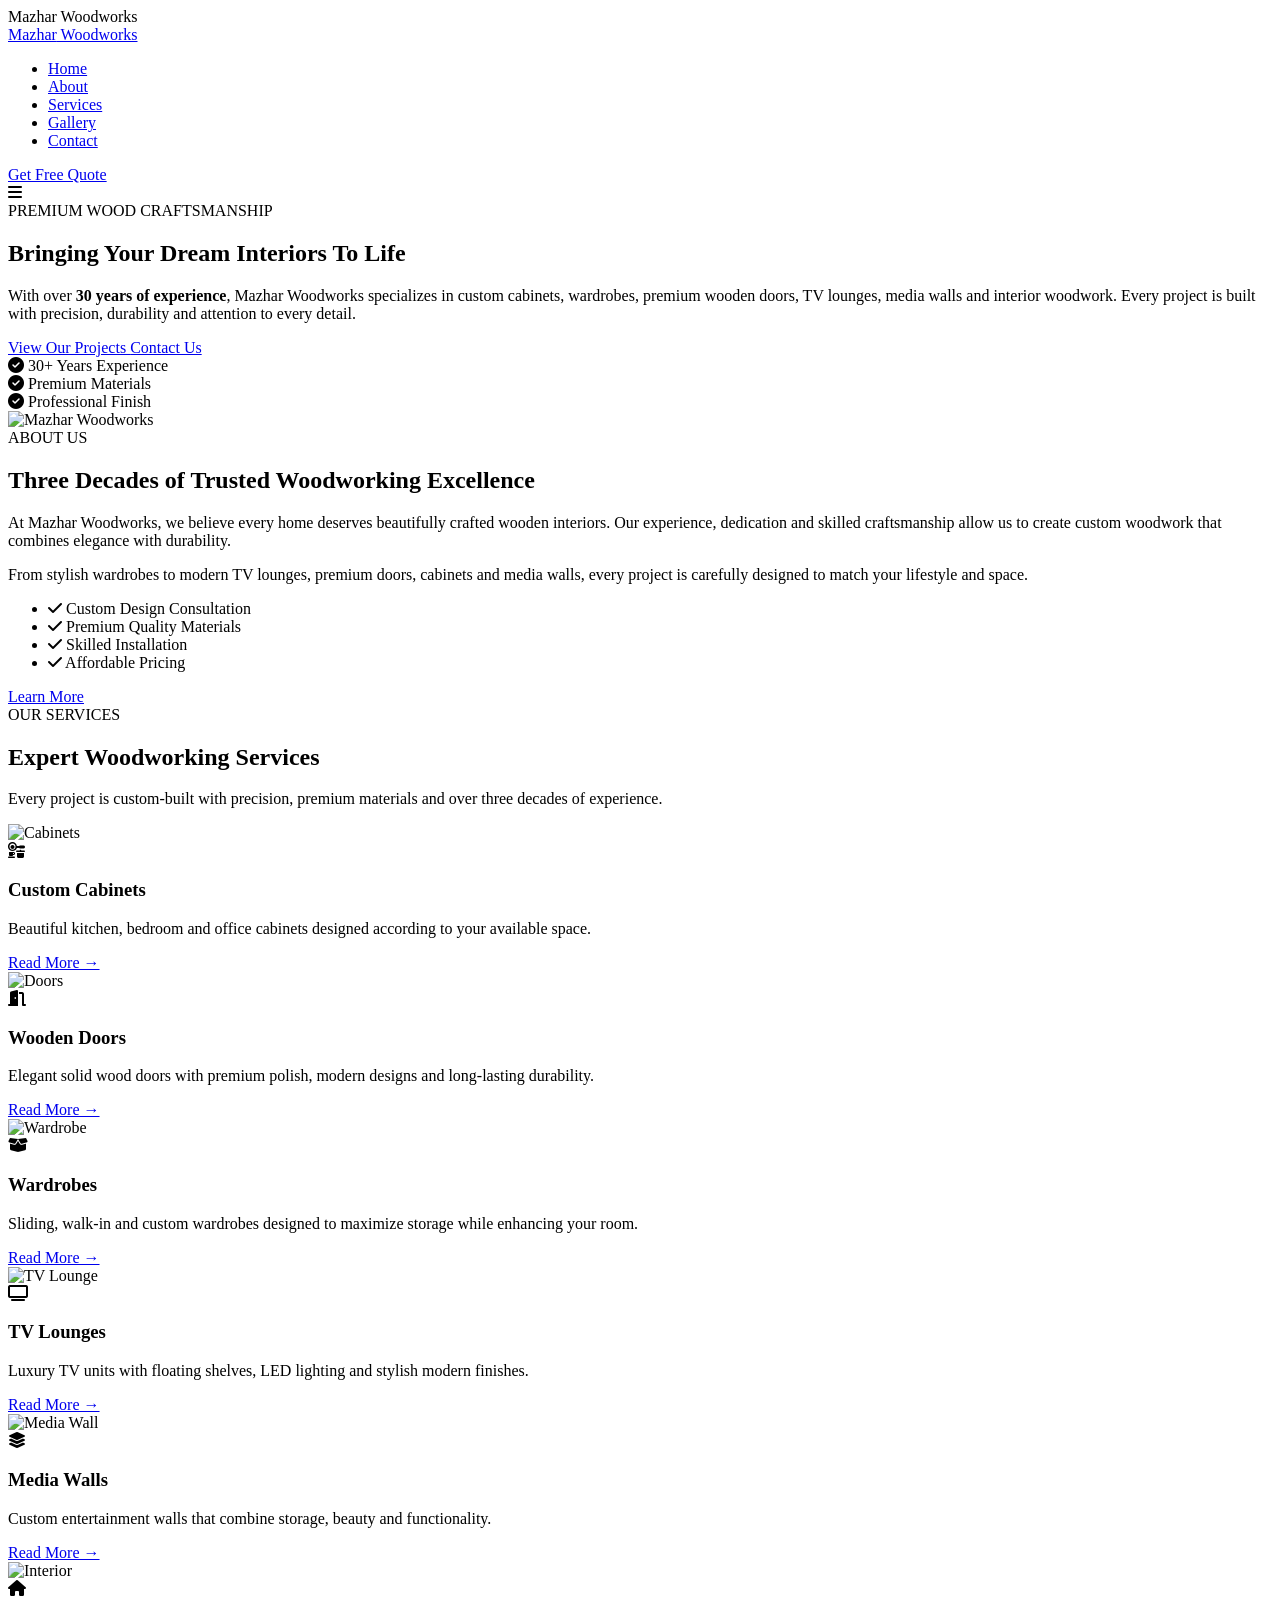
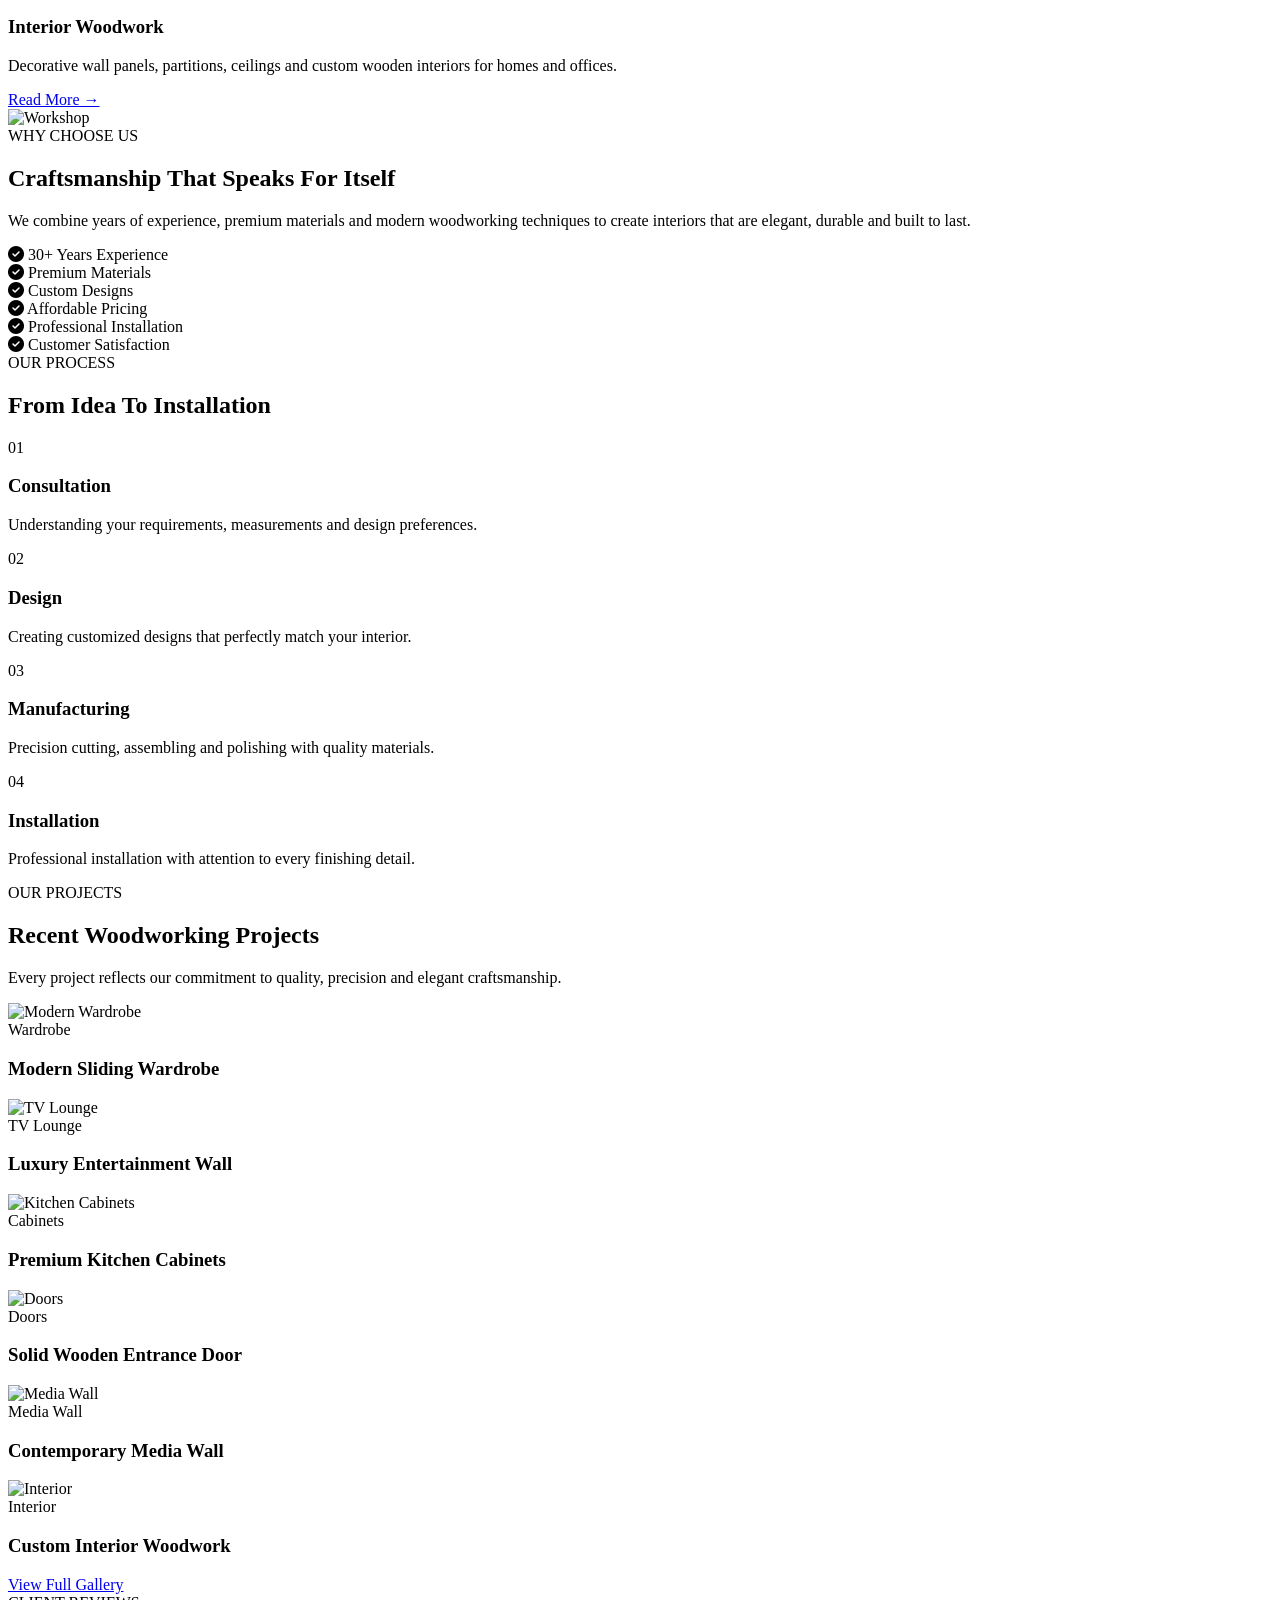
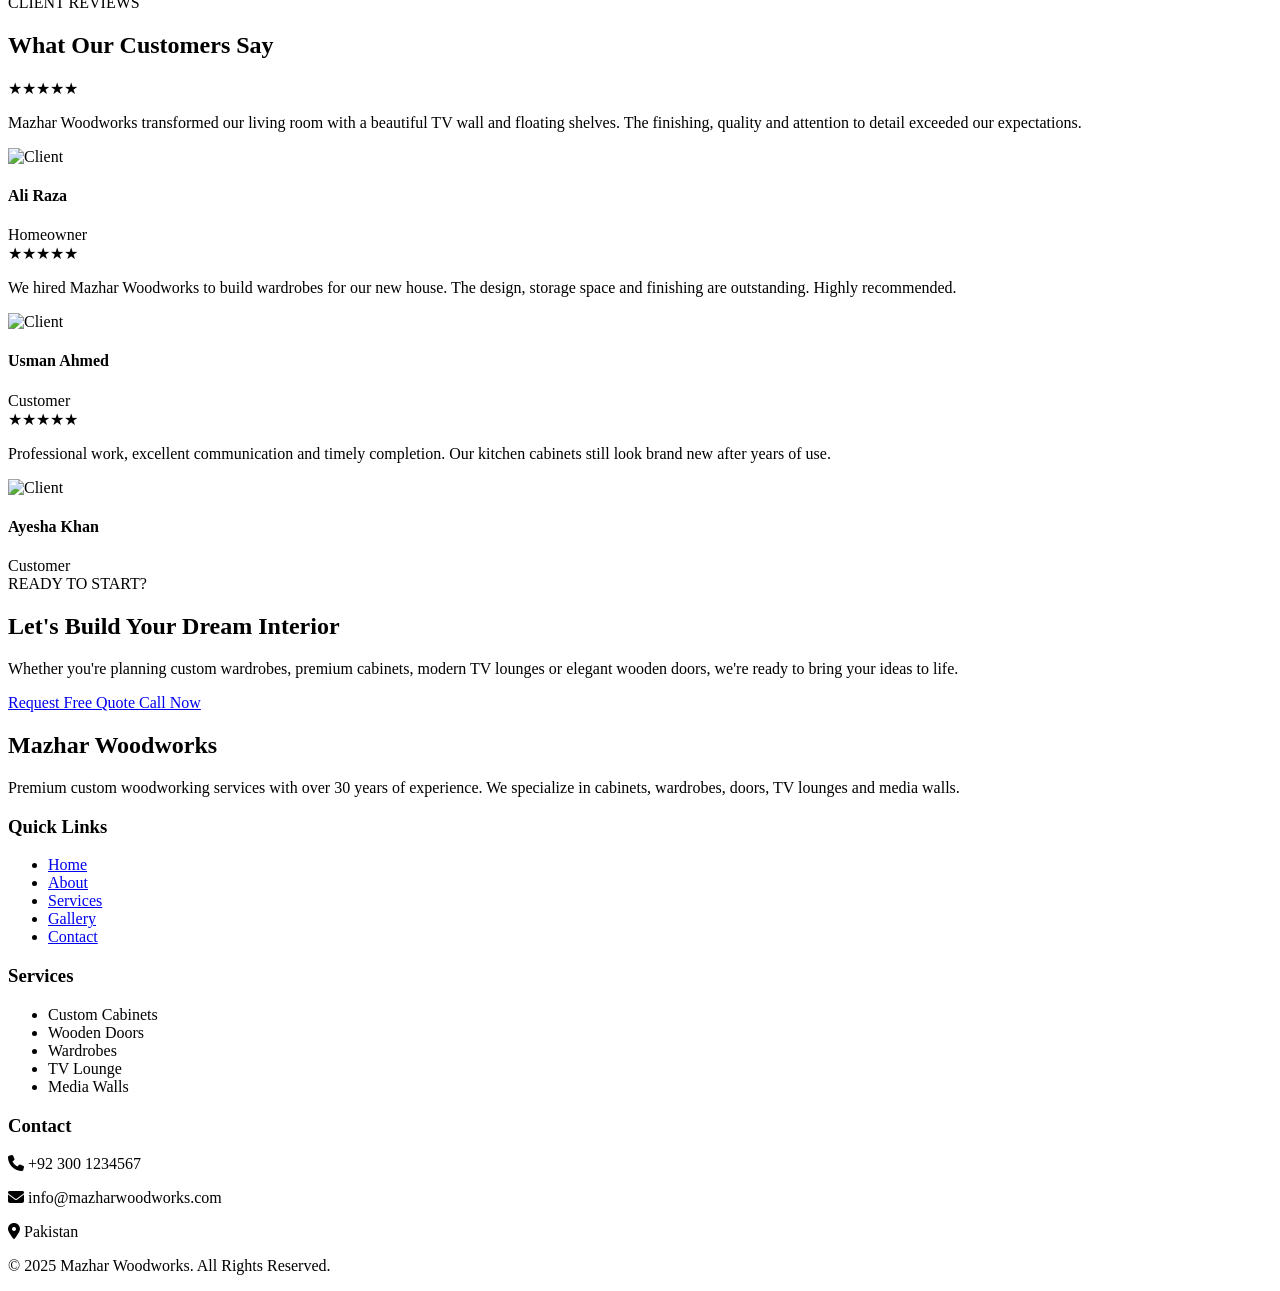
==== index.html @ 8c5a3207 "Add files via upload" ====
<!DOCTYPE html>
<html lang="en">

<head>
  <meta charset="UTF-8">
  <meta name="viewport" content="width=device-width, initial-scale=1.0">

  <title>Mazhar Woodworks | Premium Custom Woodwork</title>

  <meta name="description"
    content="Mazhar Woodworks - 30+ Years of Professional Woodwork. Cabinets, Wardrobes, Doors, TV Lounges & Media Walls.">

  <!-- Google Fonts -->

  <link rel="preconnect" href="https://fonts.googleapis.com">

  <link rel="preconnect" href="https://fonts.gstatic.com" crossorigin>

  <link
    href="https://fonts.googleapis.com/css2?family=Poppins:wght@300;400;500;600;700&family=Playfair+Display:wght@600;700;800&display=swap"
    rel="stylesheet">

  <!-- Font Awesome -->

  <link rel="stylesheet" href="https://cdnjs.cloudflare.com/ajax/libs/font-awesome/6.5.2/css/all.min.css">

  <!-- CSS -->

  <link rel="stylesheet" href="css/style.css">

  <link rel="stylesheet" href="css/responsive.css">

  <link rel="stylesheet" href="css/animations.css">

</head>

<body>
  <!-- Loading Screen -->

  <div class="loader">

    <div class="loader-logo">

      Mazhar <span>Woodworks</span>

    </div>

  </div>

  <!-- Scroll Progress -->

  <div class="progress-bar"></div>
  <!-- ================= NAVBAR ================= -->

  <header id="header">

    <div class="container navbar">

      <a href="index.html" class="logo">

        <span>Mazhar</span> Woodworks

      </a>

      <ul class="nav-links">

        <li><a href="index.html" class="active">Home</a></li>

        <li><a href="about.html">About</a></li>

        <li><a href="services.html">Services</a></li>

        <li><a href="gallery.html">Gallery</a></li>

        <li><a href="contact.html">Contact</a></li>

      </ul>

      <a href="contact.html" class="quote-btn">

        Get Free Quote

      </a>

      <div class="menu-btn">

        <i class="fas fa-bars"></i>

      </div>

    </div>

  </header>



  <!-- ================= HERO ================= -->

  <section class="hero">

    <div class="hero-overlay"></div>

    <div class="container hero-container">

      <div class="hero-left">

        <span class="small-heading">

          PREMIUM WOOD CRAFTSMANSHIP

        </span>

        <h1>

          Bringing Your Dream Interiors
          <span class="hero-highlight">To Life</span>

        </h1>

        <p>

          With over <strong>30 years of experience</strong>, Mazhar
          Woodworks specializes in custom cabinets, wardrobes,
          premium wooden doors, TV lounges, media walls and
          interior woodwork. Every project is built with
          precision, durability and attention to every detail.

        </p>

        <div class="hero-buttons">

          <a href="gallery.html" class="btn">

            View Our Projects

          </a>

          <a href="contact.html" class="btn-outline">

            Contact Us

          </a>

        </div>

        <div class="hero-features">

          <div>

            <i class="fas fa-check-circle"></i>

            30+ Years Experience

          </div>

          <div>

            <i class="fas fa-check-circle"></i>

            Premium Materials

          </div>

          <div>

            <i class="fas fa-check-circle"></i>

            Professional Finish

          </div>

        </div>

      </div>

    </div>

  </section>






  <!-- ================= ABOUT ================= -->

  <section class="about">

    <div class="container about-container">

      <div class="about-image">

        <img src="images/about/mazhar.jpg" alt="Mazhar Woodworks">

      </div>

      <div class="about-content">

        <span>ABOUT US</span>

        <h2>

          Three Decades of Trusted
          Woodworking Excellence

        </h2>

        <p>

          At Mazhar Woodworks, we believe every home deserves
          beautifully crafted wooden interiors. Our experience,
          dedication and skilled craftsmanship allow us to create
          custom woodwork that combines elegance with durability.

        </p>

        <p>

          From stylish wardrobes to modern TV lounges, premium
          doors, cabinets and media walls, every project is
          carefully designed to match your lifestyle and space.

        </p>

        <ul>

          <li><i class="fas fa-check"></i> Custom Design Consultation</li>

          <li><i class="fas fa-check"></i> Premium Quality Materials</li>

          <li><i class="fas fa-check"></i> Skilled Installation</li>

          <li><i class="fas fa-check"></i> Affordable Pricing</li>

        </ul>

        <a href="about.html" class="btn">

          Learn More

        </a>

      </div>

    </div>

  </section>
  <!-- ================= SERVICES ================= -->

  <section class="services">

    <div class="container">

      <div class="section-heading">

        <span>OUR SERVICES</span>

        <h2>Expert Woodworking Services</h2>

        <p>
          Every project is custom-built with precision, premium
          materials and over three decades of experience.
        </p>

      </div>

      <div class="service-grid">

        <div class="service-card">

          <img src="images/services/cabinet.jpg" alt="Cabinets">

          <div class="service-content">

            <i class="fas fa-kitchen-set"></i>

            <h3>Custom Cabinets</h3>

            <p>
              Beautiful kitchen, bedroom and office cabinets
              designed according to your available space.
            </p>

            <a href="services.html">Read More →</a>

          </div>

        </div>

        <div class="service-card">

          <img src="images/services/door.jpg" alt="Doors">

          <div class="service-content">

            <i class="fas fa-door-open"></i>

            <h3>Wooden Doors</h3>

            <p>
              Elegant solid wood doors with premium polish,
              modern designs and long-lasting durability.
            </p>

            <a href="services.html">Read More →</a>

          </div>

        </div>

        <div class="service-card">

          <img src="images/services/wardrobe.jpg" alt="Wardrobe">

          <div class="service-content">

            <i class="fas fa-box-open"></i>

            <h3>Wardrobes</h3>

            <p>
              Sliding, walk-in and custom wardrobes designed
              to maximize storage while enhancing your room.
            </p>

            <a href="services.html">Read More →</a>

          </div>

        </div>

        <div class="service-card">

          <img src="images/services/tv-wall.jpg" alt="TV Lounge">

          <div class="service-content">

            <i class="fas fa-tv"></i>

            <h3>TV Lounges</h3>

            <p>
              Luxury TV units with floating shelves, LED
              lighting and stylish modern finishes.
            </p>

            <a href="services.html">Read More →</a>

          </div>

        </div>

        <div class="service-card">

          <img src="images/services/media-wall.jpg" alt="Media Wall">

          <div class="service-content">

            <i class="fas fa-layer-group"></i>

            <h3>Media Walls</h3>

            <p>
              Custom entertainment walls that combine storage,
              beauty and functionality.
            </p>

            <a href="services.html">Read More →</a>

          </div>

        </div>

        <div class="service-card">

          <img src="images/services/interior.jpg" alt="Interior">

          <div class="service-content">

            <i class="fas fa-house"></i>

            <h3>Interior Woodwork</h3>

            <p>
              Decorative wall panels, partitions, ceilings and
              custom wooden interiors for homes and offices.
            </p>

            <a href="services.html">Read More →</a>

          </div>

        </div>

      </div>

    </div>

  </section>



  <!-- ================= WHY CHOOSE US ================= -->

  <section class="why-us">

    <div class="container why-container">

      <div class="why-image">

        <img src="images/about/workshop.jpg" alt="Workshop">

      </div>

      <div class="why-content">

        <span>WHY CHOOSE US</span>

        <h2>

          Craftsmanship That Speaks For Itself

        </h2>

        <p>

          We combine years of experience, premium materials
          and modern woodworking techniques to create interiors
          that are elegant, durable and built to last.

        </p>

        <div class="why-list">

          <div>

            <i class="fas fa-check-circle"></i>

            30+ Years Experience

          </div>

          <div>

            <i class="fas fa-check-circle"></i>

            Premium Materials

          </div>

          <div>

            <i class="fas fa-check-circle"></i>

            Custom Designs

          </div>

          <div>

            <i class="fas fa-check-circle"></i>

            Affordable Pricing

          </div>

          <div>

            <i class="fas fa-check-circle"></i>

            Professional Installation

          </div>

          <div>

            <i class="fas fa-check-circle"></i>

            Customer Satisfaction

          </div>

        </div>

      </div>

    </div>

  </section>



  <!-- ================= PROCESS ================= -->

  <section class="process">

    <div class="container">

      <div class="section-heading">

        <span>OUR PROCESS</span>

        <h2>From Idea To Installation</h2>

      </div>

      <div class="process-grid">

        <div class="process-card">

          <div class="number">01</div>

          <h3>Consultation</h3>

          <p>

            Understanding your requirements,
            measurements and design preferences.

          </p>

        </div>

        <div class="process-card">

          <div class="number">02</div>

          <h3>Design</h3>

          <p>

            Creating customized designs that
            perfectly match your interior.

          </p>

        </div>

        <div class="process-card">

          <div class="number">03</div>

          <h3>Manufacturing</h3>

          <p>

            Precision cutting, assembling and
            polishing with quality materials.

          </p>

        </div>

        <div class="process-card">

          <div class="number">04</div>

          <h3>Installation</h3>

          <p>

            Professional installation with
            attention to every finishing detail.

          </p>

        </div>

      </div>

    </div>

  </section>
  <!-- ================= FEATURED PROJECTS ================= -->

  <section class="projects" id="gallery">

    <div class="container">

      <div class="section-heading">

        <span>OUR PROJECTS</span>

        <h2>Recent Woodworking Projects</h2>

        <p>
          Every project reflects our commitment to quality,
          precision and elegant craftsmanship.
        </p>

      </div>

      <div class="project-grid">

        <div class="project-card">

          <img src="images/gallery/project1.jpg" alt="Modern Wardrobe">

          <div class="project-overlay">

            <span>Wardrobe</span>

            <h3>Modern Sliding Wardrobe</h3>

          </div>

        </div>

        <div class="project-card">

          <img src="images/gallery/project2.jpg" alt="TV Lounge">

          <div class="project-overlay">

            <span>TV Lounge</span>

            <h3>Luxury Entertainment Wall</h3>

          </div>

        </div>

        <div class="project-card">

          <img src="images/gallery/project3.jpg" alt="Kitchen Cabinets">

          <div class="project-overlay">

            <span>Cabinets</span>

            <h3>Premium Kitchen Cabinets</h3>

          </div>

        </div>

        <div class="project-card">

          <img src="images/gallery/project4.jpg" alt="Doors">

          <div class="project-overlay">

            <span>Doors</span>

            <h3>Solid Wooden Entrance Door</h3>

          </div>

        </div>

        <div class="project-card">

          <img src="images/gallery/project5.jpg" alt="Media Wall">

          <div class="project-overlay">

            <span>Media Wall</span>

            <h3>Contemporary Media Wall</h3>

          </div>

        </div>

        <div class="project-card">

          <img src="images/gallery/project6.jpg" alt="Interior">

          <div class="project-overlay">

            <span>Interior</span>

            <h3>Custom Interior Woodwork</h3>

          </div>

        </div>

      </div>

      <div class="project-btn">

        <a href="gallery.html" class="btn">

          View Full Gallery

        </a>

      </div>

    </div>

  </section>



  <!-- ================= TESTIMONIALS ================= -->

  <section class="testimonials">

    <div class="container">

      <div class="section-heading">

        <span>CLIENT REVIEWS</span>

        <h2>What Our Customers Say</h2>

      </div>

      <div class="testimonial-wrapper">

        <div class="testimonial-card">

          <div class="stars">

            ★★★★★

          </div>

          <p>

            Mazhar Woodworks transformed our living room with a
            beautiful TV wall and floating shelves. The finishing,
            quality and attention to detail exceeded our
            expectations.

          </p>

          <div class="client">

            <img src="images/testimonials/client1.jpg" alt="Client">

            <div>

              <h4>Ali Raza</h4>

              <span>Homeowner</span>

            </div>

          </div>

        </div>

        <div class="testimonial-card">

          <div class="stars">

            ★★★★★

          </div>

          <p>

            We hired Mazhar Woodworks to build wardrobes for our
            new house. The design, storage space and finishing are
            outstanding. Highly recommended.

          </p>

          <div class="client">

            <img src="images/testimonials/client2.jpg" alt="Client">

            <div>

              <h4>Usman Ahmed</h4>

              <span>Customer</span>

            </div>

          </div>

        </div>

        <div class="testimonial-card">

          <div class="stars">

            ★★★★★

          </div>

          <p>

            Professional work, excellent communication and timely
            completion. Our kitchen cabinets still look brand new
            after years of use.

          </p>

          <div class="client">

            <img src="images/testimonials/client3.jpg" alt="Client">

            <div>

              <h4>Ayesha Khan</h4>

              <span>Customer</span>

            </div>

          </div>

        </div>

      </div>

    </div>

  </section>



  <!-- ================= CALL TO ACTION ================= -->

  <section class="cta">

    <div class="container">

      <span>READY TO START?</span>

      <h2>

        Let's Build Your Dream Interior

      </h2>

      <p>

        Whether you're planning custom wardrobes,
        premium cabinets, modern TV lounges or elegant
        wooden doors, we're ready to bring your ideas to life.

      </p>

      <div class="cta-buttons">

        <a href="contact.html" class="btn">

          Request Free Quote

        </a>

        <a href="tel:+923001234567" class="btn-outline">

          Call Now

        </a>

      </div>

    </div>

  </section>



  <!-- ================= FOOTER ================= -->

  <footer>

    <div class="container footer-grid">

      <div class="footer-about">

        <h2>

          Mazhar <span>Woodworks</span>

        </h2>

        <p>

          Premium custom woodworking services with
          over 30 years of experience. We specialize
          in cabinets, wardrobes, doors,
          TV lounges and media walls.

        </p>

      </div>

      <div>

        <h3>Quick Links</h3>

        <ul>

          <li><a href="index.html">Home</a></li>

          <li><a href="about.html">About</a></li>

          <li><a href="services.html">Services</a></li>

          <li><a href="gallery.html">Gallery</a></li>

          <li><a href="contact.html">Contact</a></li>

        </ul>

      </div>

      <div>

        <h3>Services</h3>

        <ul>

          <li>Custom Cabinets</li>

          <li>Wooden Doors</li>

          <li>Wardrobes</li>

          <li>TV Lounge</li>

          <li>Media Walls</li>

        </ul>

      </div>

      <div>

        <h3>Contact</h3>

        <p><i class="fas fa-phone"></i> +92 300 1234567</p>

        <p><i class="fas fa-envelope"></i> info@mazharwoodworks.com</p>

        <p><i class="fas fa-location-dot"></i> Pakistan</p>

      </div>

    </div>

    <div class="footer-bottom">

      <p>

        © 2025 Mazhar Woodworks. All Rights Reserved.

      </p>

    </div>

  </footer>



  <script src="js/script.js"></script>
  <script src="js/enhancements.js"></script>
</body>

</html>
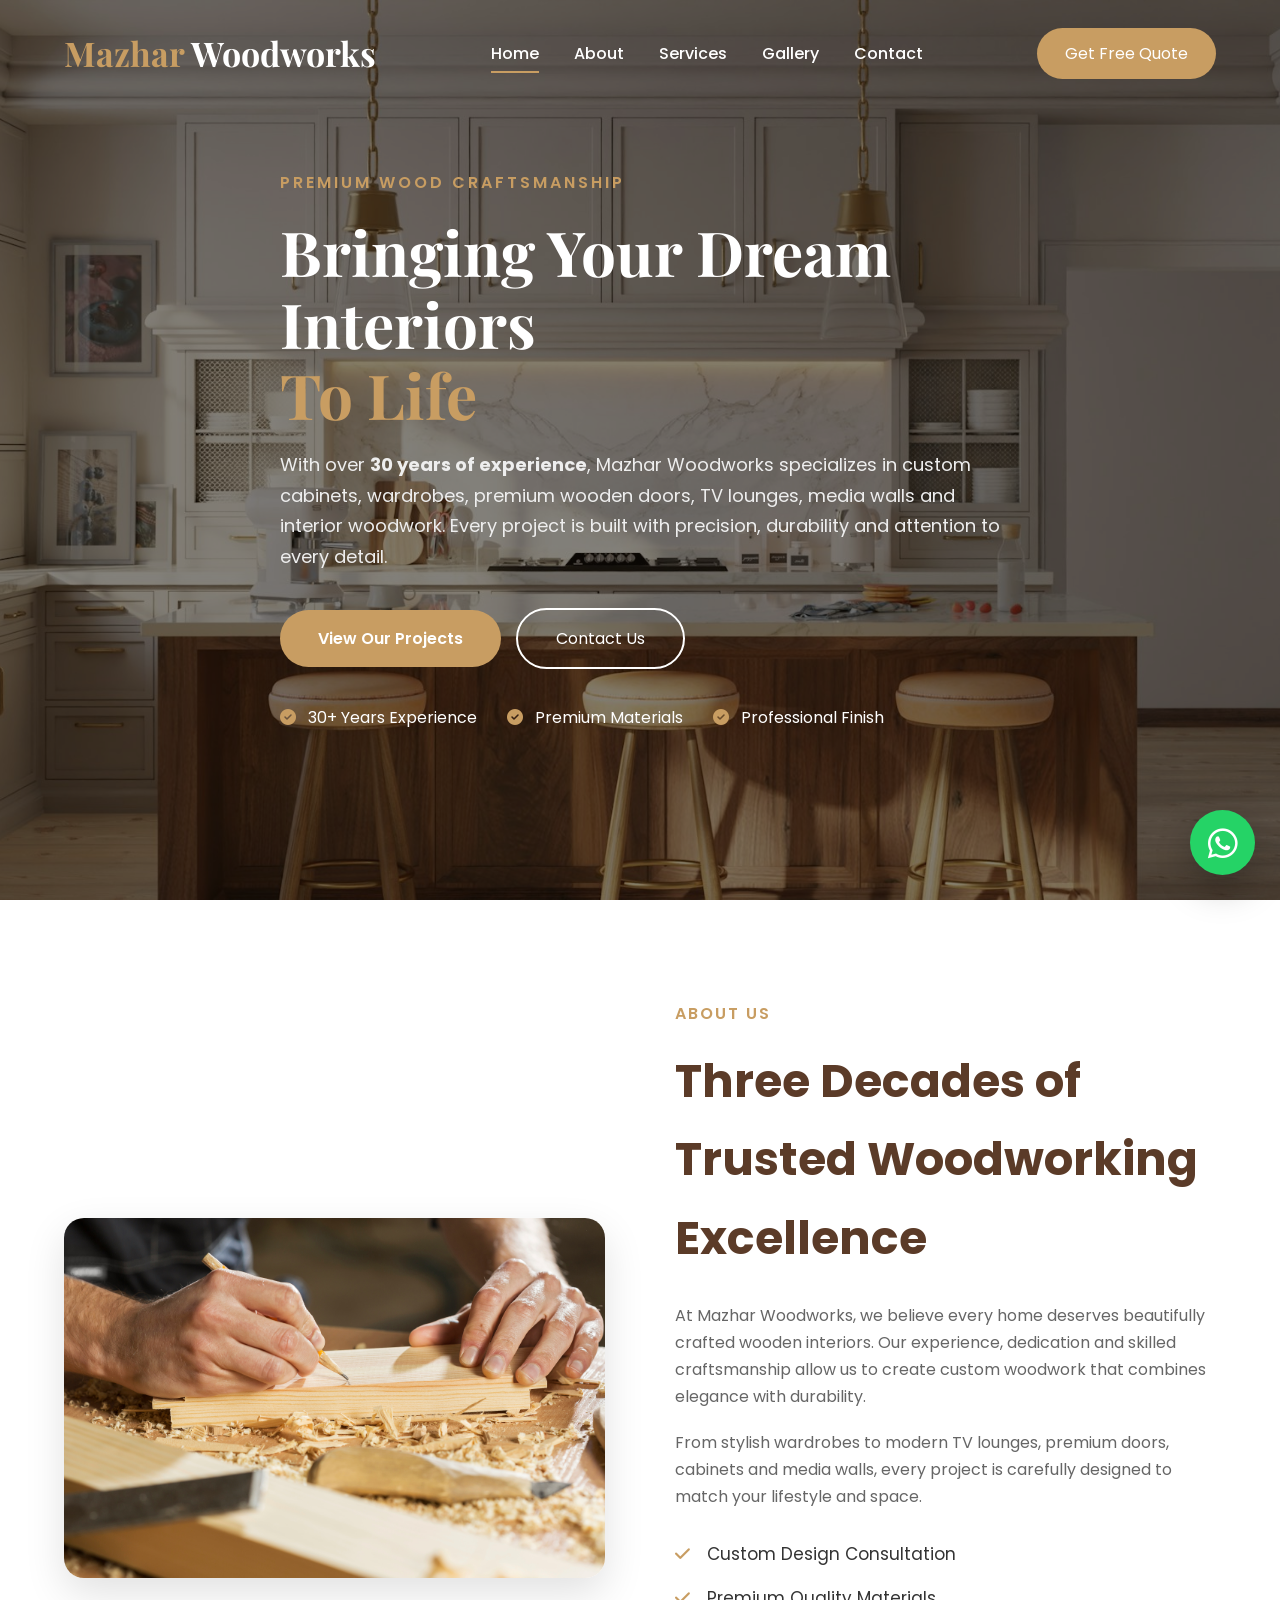
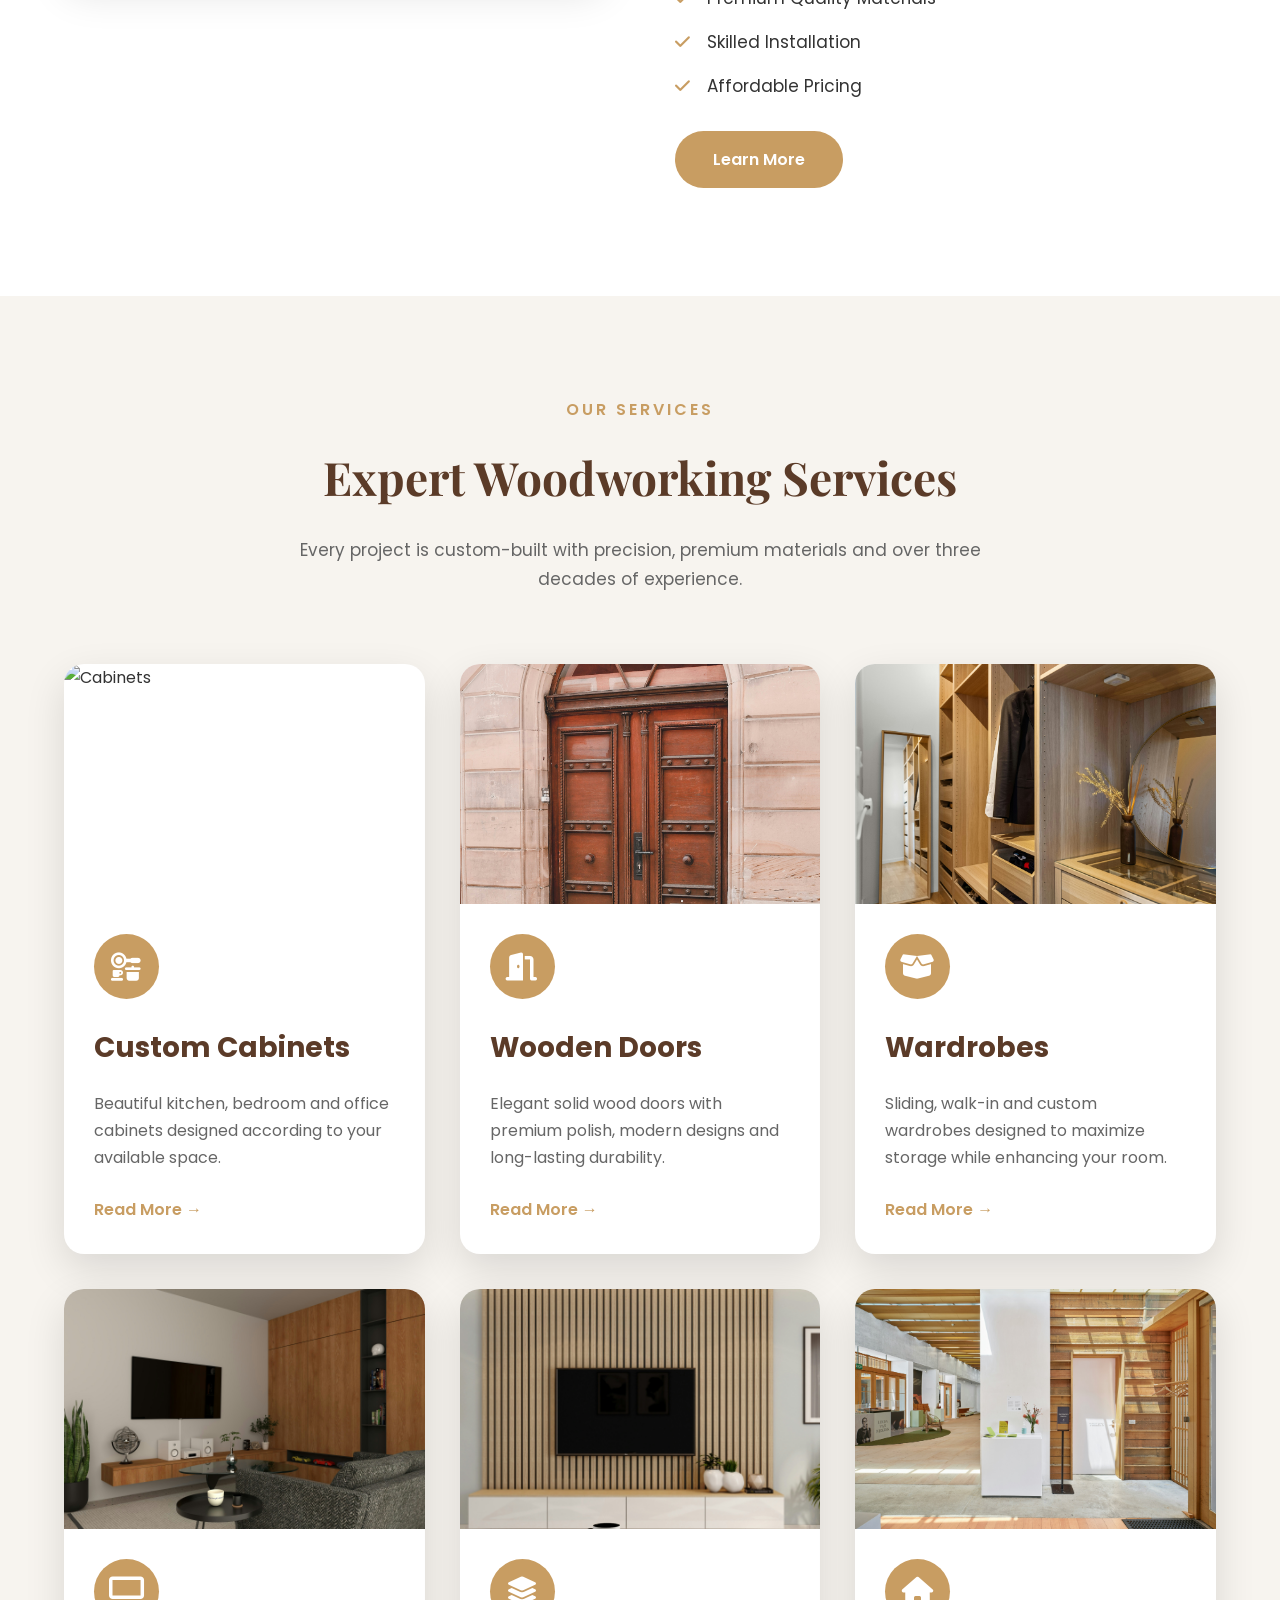
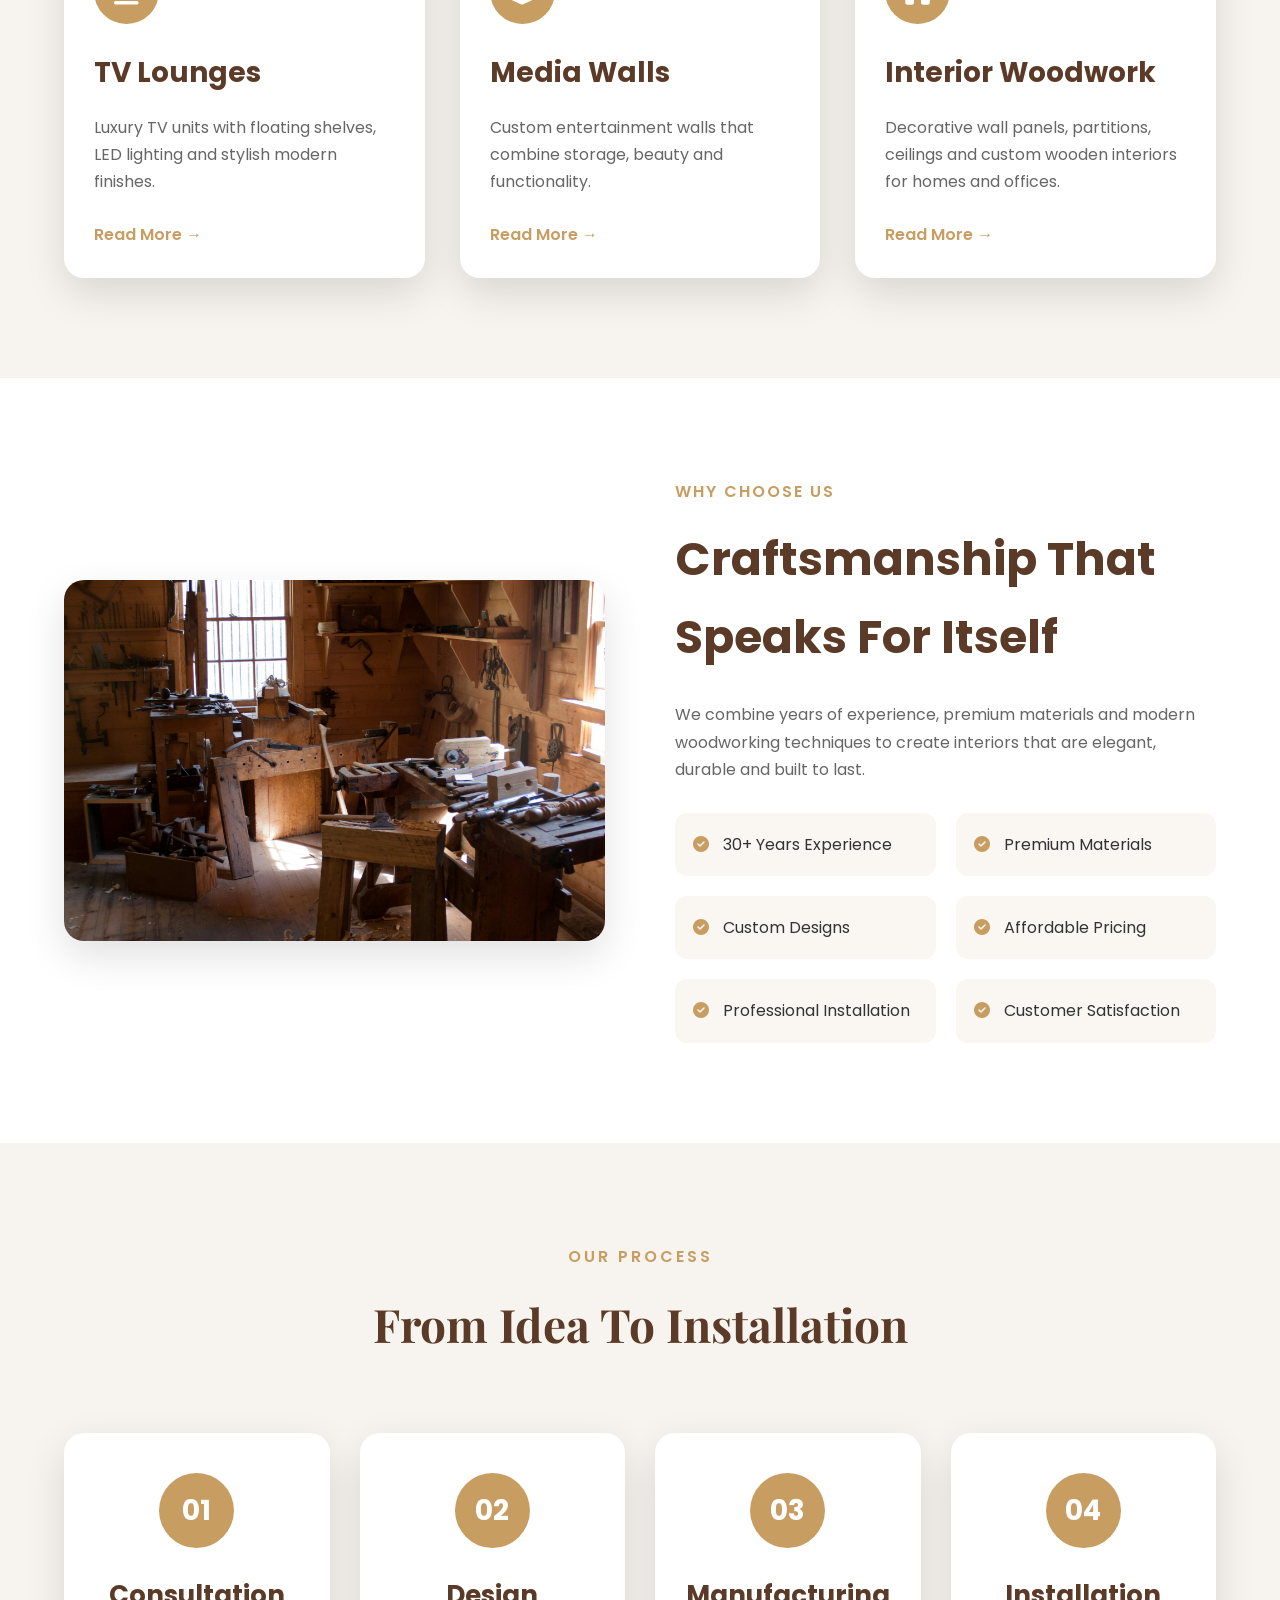
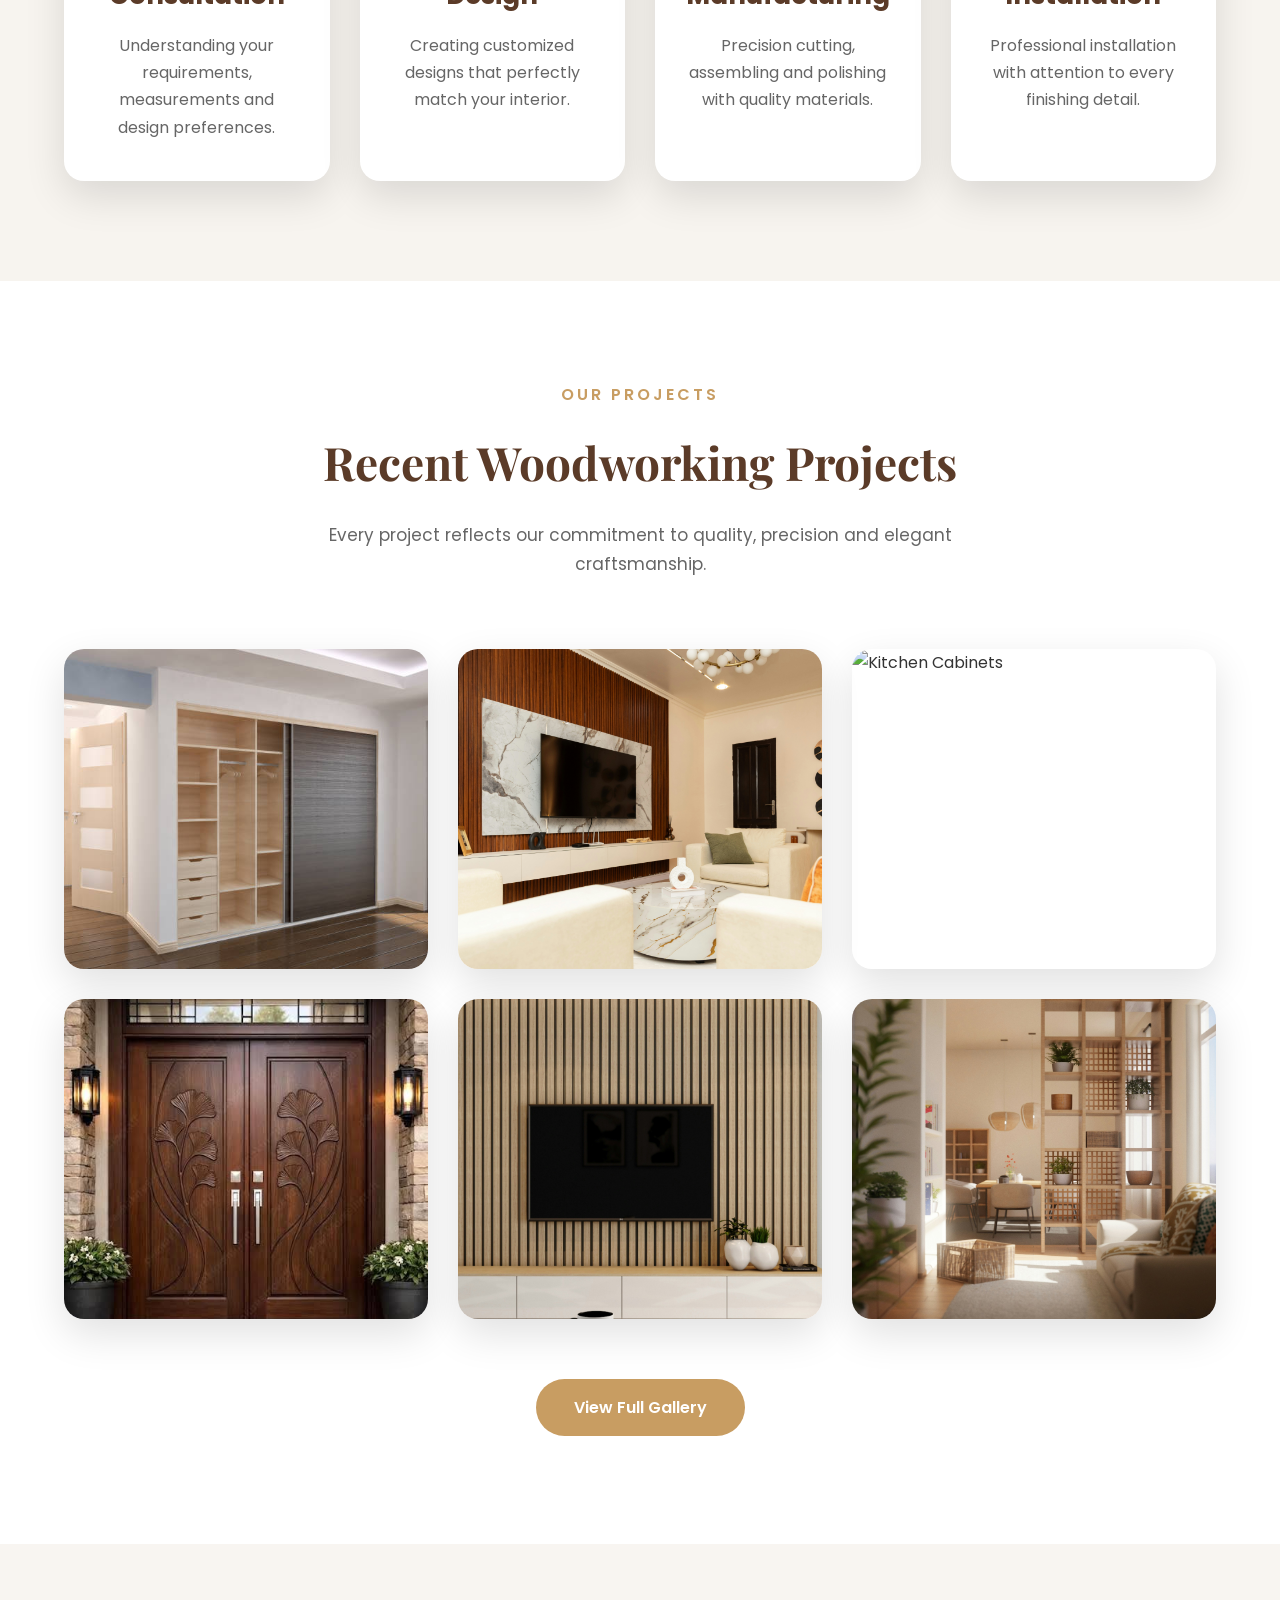
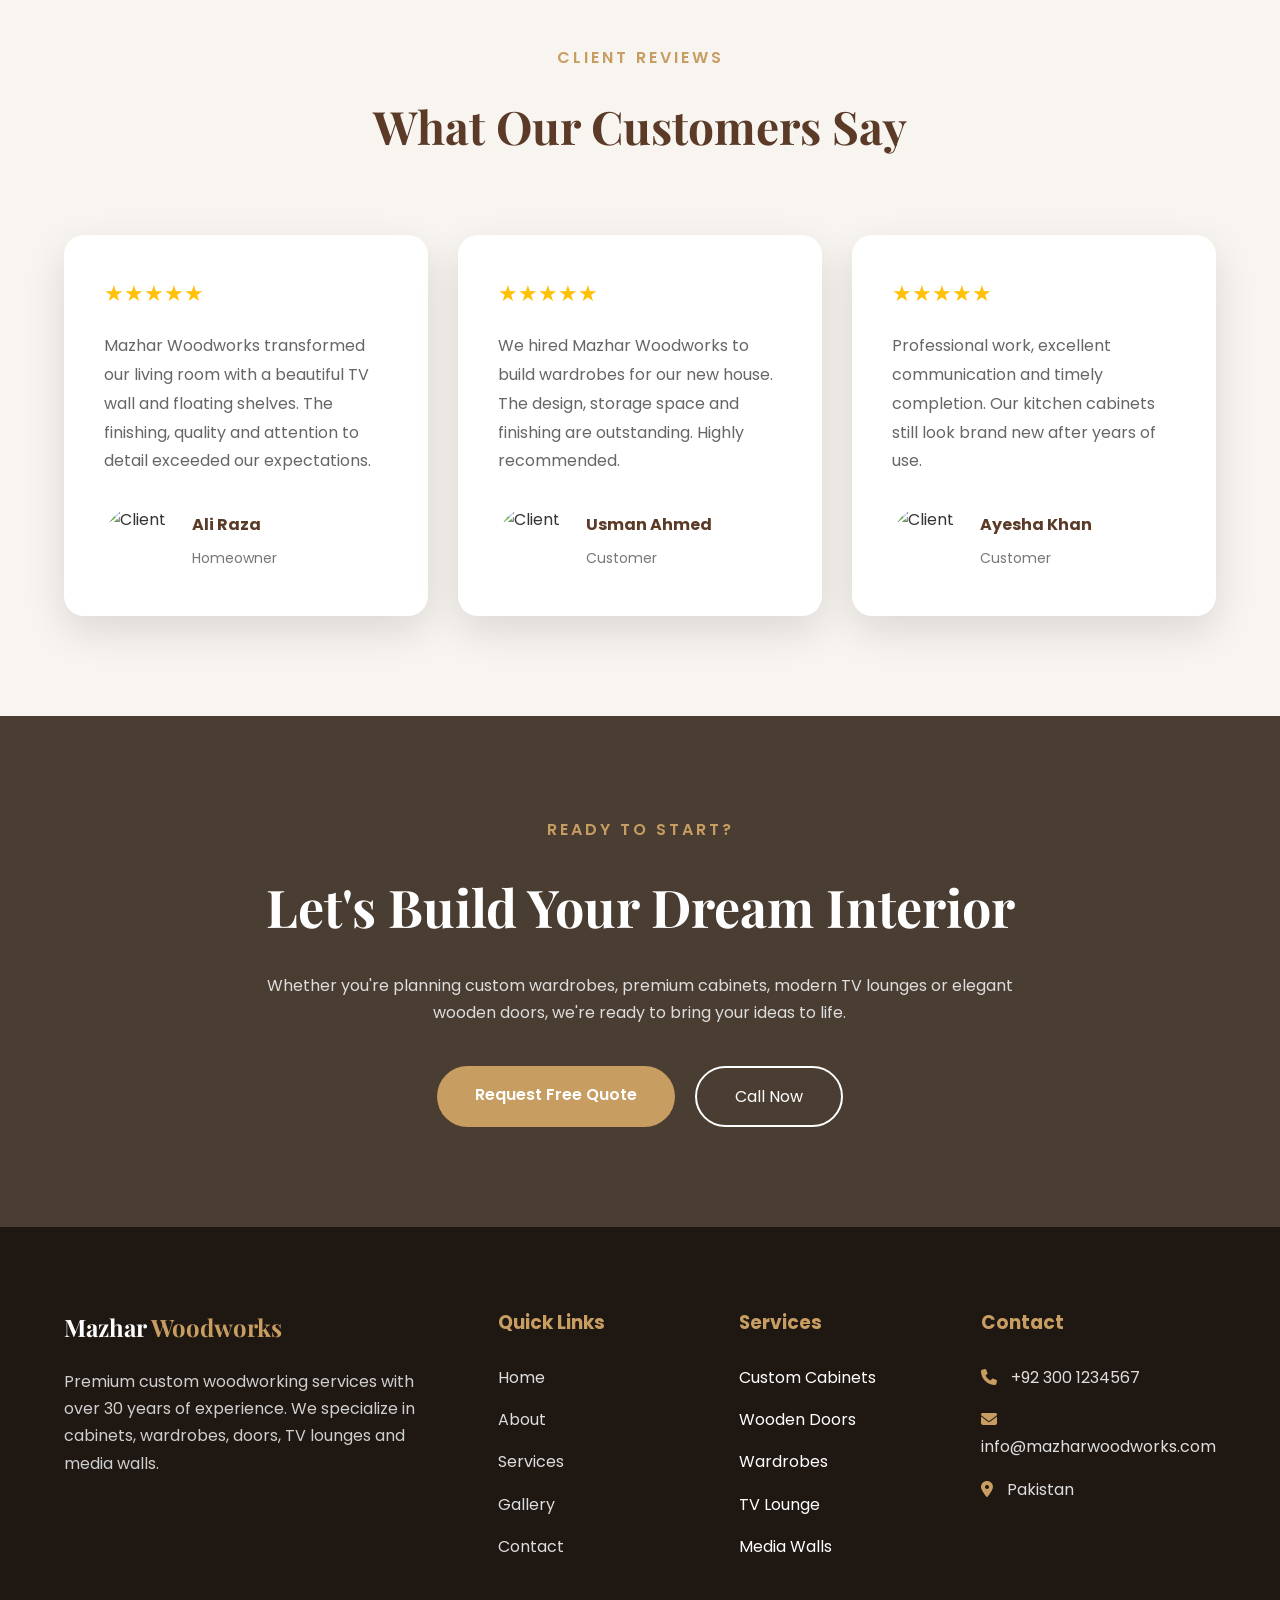
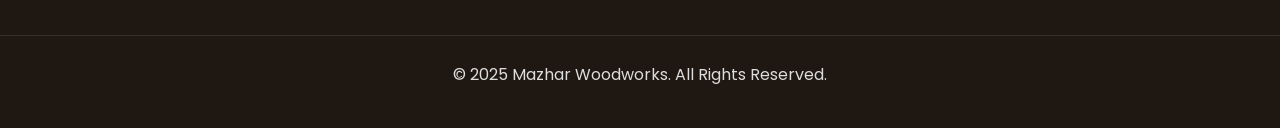
==== commit 2f90e5f9: "Add files via upload" ====
--- a/index.html
+++ b/index.html
@@ -594,7 +594,7 @@
 
         <div class="project-card">
 
-          <img src="images/gallery/project1.jpg" alt="Modern Wardrobe">
+          <img src="images/gallery/project6.jpg" alt="Modern Wardrobe">
 
           <div class="project-overlay">
 
@@ -608,7 +608,7 @@
 
         <div class="project-card">
 
-          <img src="images/gallery/project2.jpg" alt="TV Lounge">
+          <img src="images/gallery/project4.jpg" alt="TV Lounge">
 
           <div class="project-overlay">
 
@@ -622,7 +622,7 @@
 
         <div class="project-card">
 
-          <img src="images/gallery/project3.jpg" alt="Kitchen Cabinets">
+          <img src="images/gallery/project2.jpg" alt="Kitchen Cabinets">
 
           <div class="project-overlay">
 
@@ -636,7 +636,7 @@
 
         <div class="project-card">
 
-          <img src="images/gallery/project4.jpg" alt="Doors">
+          <img src="images/gallery/project8.jpg" alt="Doors">
 
           <div class="project-overlay">
 
@@ -664,7 +664,7 @@
 
         <div class="project-card">
 
-          <img src="images/gallery/project6.jpg" alt="Interior">
+          <img src="images/gallery/project9.jpg" alt="Interior">
 
           <div class="project-overlay">
 
--- a/css/style.css
+++ b/css/style.css
@@ -0,0 +1,1765 @@
+/* =====================================================
+   MAZHAR WOODWORKS
+   MAIN STYLESHEET
+====================================================== */
+
+/* Google Fonts */
+
+@import url('https://fonts.googleapis.com/css2?family=Poppins:wght@300;400;500;600;700&family=Playfair+Display:wght@600;700;800&display=swap');
+
+/* =====================================================
+   RESET
+====================================================== */
+
+* {
+  margin: 0;
+  padding: 0;
+  box-sizing: border-box;
+}
+
+html {
+  scroll-behavior: smooth;
+}
+
+body {
+
+  font-family: 'Poppins', sans-serif;
+  background: #faf7f2;
+  color: #333;
+  line-height: 1.7;
+  overflow-x: hidden;
+
+}
+
+img {
+
+  max-width: 100%;
+  display: block;
+
+}
+
+a {
+
+  text-decoration: none;
+
+}
+
+ul {
+
+  list-style: none;
+
+}
+
+/* =====================================================
+   VARIABLES
+====================================================== */
+
+:root {
+
+  --primary: #5b3b28;
+  --secondary: #c89d62;
+  --light: #faf7f2;
+  --dark: #2d2d2d;
+  --white: #ffffff;
+
+  --shadow: 0 15px 40px rgba(0, 0, 0, .12);
+
+}
+
+/* =====================================================
+   CONTAINER
+====================================================== */
+
+.container {
+
+  width: 90%;
+  max-width: 1200px;
+  margin: auto;
+
+}
+
+section {
+
+  padding: 100px 0;
+
+}
+
+/* =====================================================
+   BUTTONS
+====================================================== */
+
+.btn {
+
+  display: inline-block;
+
+  background: var(--secondary);
+
+  color: white;
+
+  padding: 15px 38px;
+
+  border-radius: 50px;
+
+  transition: .4s;
+
+  font-weight: 600;
+
+}
+
+.btn:hover {
+
+  background: var(--primary);
+
+  transform: translateY(-5px);
+
+}
+
+.btn-outline {
+
+  display: inline-block;
+
+  border: 2px solid white;
+
+  color: white;
+
+  padding: 15px 38px;
+
+  border-radius: 50px;
+
+  transition: .4s;
+
+}
+
+.btn-outline:hover {
+
+  background: white;
+
+  color: var(--primary);
+
+  transform: translateY(-5px);
+
+}
+
+/* =====================================================
+   HEADER
+====================================================== */
+
+header {
+
+  position: fixed;
+
+  width: 100%;
+
+  top: 0;
+
+  left: 0;
+
+  z-index: 999;
+
+  transition: .4s;
+
+}
+
+.navbar {
+
+  display: flex;
+
+  justify-content: space-between;
+
+  align-items: center;
+
+  padding: 25px 0;
+
+}
+
+.logo {
+
+  font-size: 34px;
+
+  font-weight: 700;
+
+  color: white;
+
+  font-family: 'Playfair Display', serif;
+
+}
+
+.logo span {
+
+  color: var(--secondary);
+
+}
+
+.nav-links {
+
+  display: flex;
+
+  gap: 35px;
+
+}
+
+.nav-links a {
+
+  color: white;
+
+  font-weight: 500;
+
+  transition: .3s;
+
+}
+
+.nav-links a:hover {
+
+  color: var(--secondary);
+
+}
+
+.quote-btn {
+
+  background: var(--secondary);
+
+  color: white;
+
+  padding: 12px 28px;
+
+  border-radius: 50px;
+
+  transition: .4s;
+
+}
+
+.quote-btn:hover {
+
+  background: white;
+
+  color: var(--primary);
+
+}
+
+.menu-btn {
+
+  display: none;
+
+  font-size: 28px;
+
+  color: white;
+
+  cursor: pointer;
+
+}
+
+/* =====================================================
+   HERO
+====================================================== */
+
+.hero {
+
+  height: 100vh;
+
+  background-color: #3a2010;
+
+  background: url("../images/hero/hero-bg.jpg") center center/cover;
+
+  position: relative;
+
+  display: flex;
+
+  align-items: center;
+
+}
+
+.hero-overlay {
+
+  position: absolute;
+
+  inset: 0;
+
+  background: rgba(20, 14, 8, .52);
+
+}
+
+.hero-container {
+
+  position: relative;
+
+  display: grid;
+
+  grid-template-columns: 1fr;
+
+  max-width: 720px;
+
+}
+
+.hero-left {
+
+  color: white;
+
+}
+
+.small-heading {
+
+  display: inline-block;
+
+  color: var(--secondary);
+
+  letter-spacing: 3px;
+
+  margin-bottom: 20px;
+
+  font-weight: 600;
+
+}
+
+.hero-left h1 {
+
+  font-family: 'Playfair Display', serif;
+
+  font-size: 62px;
+
+  line-height: 1.15;
+
+  margin-bottom: 20px;
+
+  color: white;
+
+}
+
+.hero-highlight {
+
+  color: var(--secondary);
+
+  display: block;
+
+}
+
+.hero-left p {
+
+  font-size: 18px;
+
+  color: #eee;
+
+  margin-bottom: 35px;
+
+}
+
+.hero-buttons {
+
+  margin-bottom: 35px;
+
+  display: flex;
+
+  align-items: center;
+
+  gap: 15px;
+
+  flex-wrap: wrap;
+
+}
+
+.hero-features {
+
+  display: flex;
+
+  gap: 30px;
+
+  flex-wrap: wrap;
+
+}
+
+.hero-features div {
+
+  color: white;
+
+}
+
+.hero-features i {
+
+  color: var(--secondary);
+
+  margin-right: 8px;
+
+}
+
+.hero-right {
+
+  position: relative;
+
+}
+
+.hero-right img {
+
+  animation: float 5s ease-in-out infinite;
+
+}
+
+.hero-stats-panel {
+
+  display: grid;
+
+  grid-template-columns: 1fr 1fr;
+
+  gap: 20px;
+
+}
+
+.hero-stat {
+
+  background: rgba(255, 255, 255, 0.08);
+
+  border: 1px solid rgba(255, 255, 255, 0.15);
+
+  backdrop-filter: blur(12px);
+
+  border-radius: 18px;
+
+  padding: 28px 20px;
+
+  text-align: center;
+
+  color: white;
+
+  transition: transform 0.3s, background 0.3s;
+
+}
+
+.hero-stat:hover {
+
+  background: rgba(255, 255, 255, 0.14);
+
+  transform: translateY(-5px);
+
+}
+
+.hero-stat i {
+
+  font-size: 28px;
+
+  color: var(--secondary);
+
+  margin-bottom: 12px;
+
+  display: block;
+
+}
+
+.hero-stat h3 {
+
+  font-family: 'Playfair Display', serif;
+
+  font-size: 36px;
+
+  color: var(--secondary);
+
+  line-height: 1;
+
+  margin-bottom: 8px;
+
+  white-space: nowrap;
+
+  font-variant-numeric: lining-nums tabular-nums;
+
+}
+
+.hero-stat p {
+
+  font-size: 13px;
+
+  color: rgba(255, 255, 255, 0.75);
+
+  font-weight: 500;
+
+  margin: 0;
+
+}
+
+.experience-box {
+
+  display: inline-flex;
+
+  align-items: center;
+
+  gap: 18px;
+
+  background: rgba(255, 255, 255, 0.13);
+
+  border: 1px solid rgba(255, 255, 255, 0.25);
+
+  backdrop-filter: blur(10px);
+
+  padding: 18px 28px;
+
+  border-radius: 15px;
+
+  margin-bottom: 30px;
+
+  text-align: left;
+
+}
+
+.experience-box h2 {
+
+  color: var(--secondary);
+
+  font-size: 42px;
+
+  line-height: 1;
+
+}
+
+.experience-box p {
+
+  color: rgba(255, 255, 255, 0.85);
+
+  font-size: 14px;
+
+  font-weight: 500;
+
+}
+
+/* =====================================================
+   HEADER SOLID (inner pages)
+====================================================== */
+
+header.header-solid {
+
+  background: #2d2018 !important;
+
+  box-shadow: 0 10px 30px rgba(0, 0, 0, .2) !important;
+
+}
+
+/* =====================================================
+   PAGE BANNER (inner pages)
+====================================================== */
+
+.page-banner {
+
+  background-color: #2d2018;
+
+  background: linear-gradient(rgba(45, 32, 24, .88), rgba(45, 32, 24, .88)),
+    url("../images/hero/hero-bg.jpg") center center/cover;
+
+  padding: 160px 0 80px;
+
+  text-align: center;
+
+  position: relative;
+
+}
+
+.page-banner .overlay {
+
+  display: none;
+
+}
+
+.page-banner h1 {
+
+  font-family: 'Playfair Display', serif;
+
+  font-size: 52px;
+
+  color: white;
+
+  margin-bottom: 15px;
+
+}
+
+.page-banner p {
+
+  color: var(--secondary);
+
+  font-size: 17px;
+
+  font-weight: 500;
+
+  letter-spacing: 1px;
+
+}
+
+/* =====================================================
+   STATS
+====================================================== */
+
+.stats {
+
+  margin-top: -60px;
+
+  position: relative;
+
+  z-index: 20;
+
+}
+
+.stats-grid {
+
+  display: grid;
+
+  grid-template-columns: repeat(4, 1fr);
+
+  gap: 30px;
+
+}
+
+.stat-card {
+
+  background: white;
+
+  padding: 40px;
+
+  text-align: center;
+
+  border-radius: 18px;
+
+  box-shadow: var(--shadow);
+
+  transition: .4s;
+
+}
+
+.stat-card:hover {
+
+  transform: translateY(-10px);
+
+}
+
+.stat-card i {
+
+  font-size: 45px;
+
+  color: var(--secondary);
+
+  margin-bottom: 20px;
+
+}
+
+.stat-card h2 {
+
+  color: var(--primary);
+
+  font-size: 42px;
+
+}
+
+.stat-card p {
+
+  color: #666;
+
+}
+
+/* =====================================================
+   FLOAT ANIMATION
+====================================================== */
+
+@keyframes float {
+
+  0% {
+
+    transform: translateY(0);
+
+  }
+
+  50% {
+
+    transform: translateY(-20px);
+
+  }
+
+  100% {
+
+    transform: translateY(0);
+
+  }
+
+}
+
+/* =====================================================
+   SECTION HEADING
+====================================================== */
+
+.section-heading {
+
+  text-align: center;
+  margin-bottom: 70px;
+
+}
+
+.section-heading span {
+
+  display: inline-block;
+  color: var(--secondary);
+  font-weight: 600;
+  letter-spacing: 3px;
+  margin-bottom: 15px;
+  text-transform: uppercase;
+
+}
+
+.section-heading h2 {
+
+  font-family: 'Playfair Display', serif;
+  font-size: 46px;
+  color: var(--primary);
+  margin-bottom: 20px;
+
+}
+
+.section-heading p {
+
+  max-width: 700px;
+  margin: auto;
+  color: #666;
+  font-size: 17px;
+
+}
+
+/* =====================================================
+   ABOUT
+====================================================== */
+
+.about {
+
+  background: #fff;
+
+}
+
+.about-container {
+
+  display: grid;
+  grid-template-columns: 1fr 1fr;
+  gap: 70px;
+  align-items: center;
+
+}
+
+.about-image {
+
+  position: relative;
+
+}
+
+.about-image img {
+
+  border-radius: 20px;
+  box-shadow: var(--shadow);
+  transition: .4s;
+
+}
+
+.about-image img:hover {
+
+  transform: scale(1.03);
+
+}
+
+.about-content span {
+
+  color: var(--secondary);
+  letter-spacing: 2px;
+  font-weight: 600;
+
+}
+
+.about-content h2 {
+
+  font-size: 46px;
+  color: var(--primary);
+  margin: 15px 0 25px;
+
+}
+
+.about-content p {
+
+  color: #666;
+  margin-bottom: 18px;
+
+}
+
+.about-content ul {
+
+  margin: 30px 0;
+
+}
+
+.about-content li {
+
+  margin-bottom: 15px;
+  font-size: 17px;
+
+}
+
+.about-content li i {
+
+  color: var(--secondary);
+  margin-right: 12px;
+
+}
+
+/* =====================================================
+   SERVICES
+====================================================== */
+
+.services {
+
+  background: #f7f4ef;
+
+}
+
+.service-grid {
+
+  display: grid;
+  grid-template-columns: repeat(3, 1fr);
+  gap: 35px;
+
+}
+
+.service-card {
+
+  background: #fff;
+  border-radius: 20px;
+  overflow: hidden;
+  box-shadow: var(--shadow);
+  transition: .4s;
+
+}
+
+.service-card:hover {
+
+  transform: translateY(-15px);
+
+}
+
+.service-card img {
+
+  width: 100%;
+  height: 240px;
+  object-fit: cover;
+  transition: .5s;
+
+}
+
+.service-card:hover img {
+
+  transform: scale(1.08);
+
+}
+
+.service-content {
+
+  padding: 30px;
+
+}
+
+.service-content i {
+
+  width: 65px;
+  height: 65px;
+  background: var(--secondary);
+  color: white;
+  border-radius: 50%;
+  display: flex;
+  justify-content: center;
+  align-items: center;
+  font-size: 28px;
+  margin-bottom: 25px;
+
+}
+
+.service-content h3 {
+
+  color: var(--primary);
+  margin-bottom: 18px;
+  font-size: 28px;
+
+}
+
+.service-content p {
+
+  color: #666;
+  margin-bottom: 25px;
+
+}
+
+.service-content a {
+
+  color: var(--secondary);
+  font-weight: 600;
+
+}
+
+.service-content a:hover {
+
+  color: var(--primary);
+
+}
+
+/* =====================================================
+   WHY CHOOSE US
+====================================================== */
+
+.why-us {
+
+  background: white;
+
+}
+
+.why-container {
+
+  display: grid;
+  grid-template-columns: 1fr 1fr;
+  gap: 70px;
+  align-items: center;
+
+}
+
+.why-image img {
+
+  border-radius: 20px;
+  box-shadow: var(--shadow);
+
+}
+
+.why-content span {
+
+  color: var(--secondary);
+  font-weight: 600;
+  letter-spacing: 2px;
+
+}
+
+.why-content h2 {
+
+  color: var(--primary);
+  font-size: 46px;
+  margin: 15px 0 25px;
+
+}
+
+.why-content p {
+
+  color: #666;
+  margin-bottom: 30px;
+
+}
+
+.why-list {
+
+  display: grid;
+  grid-template-columns: repeat(2, 1fr);
+  gap: 20px;
+
+}
+
+.why-list div {
+
+  background: #faf7f2;
+  padding: 18px;
+  border-radius: 12px;
+  transition: .3s;
+
+}
+
+.why-list div:hover {
+
+  background: var(--primary);
+  color: white;
+
+}
+
+.why-list i {
+
+  color: var(--secondary);
+  margin-right: 10px;
+
+}
+
+/* =====================================================
+   PROCESS
+====================================================== */
+
+.process {
+
+  background: #f7f4ef;
+
+}
+
+.process-grid {
+
+  display: grid;
+  grid-template-columns: repeat(4, 1fr);
+  gap: 30px;
+
+}
+
+.process-card {
+
+  background: white;
+  text-align: center;
+  padding: 40px 30px;
+  border-radius: 20px;
+  box-shadow: var(--shadow);
+  transition: .4s;
+  position: relative;
+
+}
+
+.process-card:hover {
+
+  transform: translateY(-12px);
+
+}
+
+.number {
+
+  width: 75px;
+  height: 75px;
+  margin: auto;
+  border-radius: 50%;
+  background: var(--secondary);
+  color: white;
+  display: flex;
+  justify-content: center;
+  align-items: center;
+  font-size: 28px;
+  font-weight: bold;
+  margin-bottom: 25px;
+
+}
+
+.process-card h3 {
+
+  color: var(--primary);
+  margin-bottom: 15px;
+  font-size: 26px;
+
+}
+
+.process-card p {
+
+  color: #666;
+
+}
+
+/* =====================================================
+   HOVER EFFECTS
+====================================================== */
+
+.service-card,
+.process-card,
+.stat-card {
+
+  cursor: pointer;
+
+}
+
+/* =====================================================
+   PROJECTS / GALLERY
+====================================================== */
+
+.projects {
+
+  background: #ffffff;
+
+}
+
+.project-grid {
+
+  display: grid;
+  grid-template-columns: repeat(3, 1fr);
+  gap: 30px;
+
+}
+
+.project-card {
+
+  position: relative;
+  overflow: hidden;
+  border-radius: 20px;
+  cursor: pointer;
+  box-shadow: var(--shadow);
+
+}
+
+.project-card img {
+
+  width: 100%;
+  height: 320px;
+  object-fit: cover;
+  transition: .6s;
+
+}
+
+.project-card:hover img {
+
+  transform: scale(1.12);
+
+}
+
+.project-overlay {
+
+  position: absolute;
+  inset: 0;
+
+  display: flex;
+  flex-direction: column;
+  justify-content: flex-end;
+
+  padding: 30px;
+
+  background: linear-gradient(transparent,
+      rgba(0, 0, 0, .85));
+
+  opacity: 0;
+
+  transition: .5s;
+
+}
+
+.project-card:hover .project-overlay {
+
+  opacity: 1;
+
+}
+
+.project-overlay span {
+
+  color: var(--secondary);
+  font-size: 14px;
+  letter-spacing: 2px;
+  text-transform: uppercase;
+  margin-bottom: 8px;
+
+}
+
+.project-overlay h3 {
+
+  color: white;
+  font-size: 28px;
+  line-height: 1.3;
+
+}
+
+.project-btn {
+
+  text-align: center;
+  margin-top: 60px;
+
+}
+
+
+/* =====================================================
+   TESTIMONIALS
+====================================================== */
+
+.testimonials {
+
+  background: #f8f5f1;
+
+}
+
+.testimonial-wrapper {
+
+  display: grid;
+  grid-template-columns: repeat(3, 1fr);
+  gap: 30px;
+
+}
+
+.testimonial-card {
+
+  background: white;
+  padding: 40px;
+  border-radius: 20px;
+  box-shadow: var(--shadow);
+  transition: .4s;
+
+}
+
+.testimonial-card:hover {
+
+  transform: translateY(-12px);
+
+}
+
+.stars {
+
+  color: #FFC107;
+  font-size: 22px;
+  margin-bottom: 20px;
+
+}
+
+.testimonial-card p {
+
+  color: #666;
+  margin-bottom: 30px;
+  line-height: 1.8;
+
+}
+
+.client {
+
+  display: flex;
+  align-items: center;
+  gap: 18px;
+
+}
+
+.client img {
+
+  width: 70px;
+  height: 70px;
+  border-radius: 50%;
+  object-fit: cover;
+
+}
+
+.client h4 {
+
+  color: var(--primary);
+  margin-bottom: 5px;
+
+}
+
+.client span {
+
+  color: #777;
+  font-size: 14px;
+
+}
+
+
+/* =====================================================
+   CALL TO ACTION
+====================================================== */
+
+.cta {
+
+  background: linear-gradient(rgba(50, 35, 24, .88),
+      rgba(50, 35, 24, .88)),
+    url("../images/hero/wood-bg.jpg");
+
+  background-size: cover;
+  background-position: center;
+
+  text-align: center;
+
+  color: white;
+
+}
+
+.cta span {
+
+  color: var(--secondary);
+  letter-spacing: 3px;
+  font-weight: 600;
+
+}
+
+.cta h2 {
+
+  font-size: 52px;
+  margin: 20px 0;
+
+  font-family: 'Playfair Display', serif;
+
+}
+
+.cta p {
+
+  width: 70%;
+  margin: auto;
+  margin-bottom: 40px;
+  color: #ddd;
+
+}
+
+.cta-buttons {
+
+  display: flex;
+  justify-content: center;
+  gap: 20px;
+
+}
+
+
+/* =====================================================
+   FOOTER
+====================================================== */
+
+footer {
+
+  background: #1e1712;
+  color: white;
+  padding-top: 80px;
+
+}
+
+.footer-grid {
+
+  display: grid;
+  grid-template-columns: 2fr 1fr 1fr 1fr;
+  gap: 50px;
+
+}
+
+.footer-about h2 {
+
+  color: white;
+  margin-bottom: 20px;
+
+  font-family: 'Playfair Display', serif;
+
+}
+
+.footer-about span {
+
+  color: var(--secondary);
+
+}
+
+.footer-about p {
+
+  color: #cfcfcf;
+
+}
+
+footer h3 {
+
+  margin-bottom: 25px;
+  color: var(--secondary);
+
+}
+
+footer ul li {
+
+  margin-bottom: 15px;
+
+}
+
+footer ul li a {
+
+  color: #ddd;
+  transition: .3s;
+
+}
+
+footer ul li a:hover {
+
+  color: var(--secondary);
+  padding-left: 8px;
+
+}
+
+footer p {
+
+  color: #ddd;
+  margin-bottom: 15px;
+
+}
+
+footer i {
+
+  color: var(--secondary);
+  margin-right: 10px;
+
+}
+
+.footer-bottom {
+
+  margin-top: 60px;
+  border-top: 1px solid rgba(255, 255, 255, .1);
+
+  text-align: center;
+
+  padding: 25px 0;
+
+  color: #aaa;
+
+}
+
+
+/* =====================================================
+   SCROLLBAR
+====================================================== */
+
+::-webkit-scrollbar {
+
+  width: 10px;
+
+}
+
+::-webkit-scrollbar-track {
+
+  background: #ececec;
+
+}
+
+::-webkit-scrollbar-thumb {
+
+  background: var(--secondary);
+  border-radius: 50px;
+
+}
+
+::-webkit-scrollbar-thumb:hover {
+
+  background: var(--primary);
+
+}
+
+
+/* =====================================================
+   TEXT SELECTION
+====================================================== */
+
+::selection {
+
+  background: var(--secondary);
+  color: white;
+
+}
+
+/* ================================
+   LOADER
+================================ */
+
+.loader {
+
+  position: fixed;
+
+  top: 0;
+  left: 0;
+
+  width: 100%;
+  height: 100vh;
+
+  background: #f7f3ef;
+
+  display: flex;
+
+  justify-content: center;
+
+  align-items: center;
+
+  z-index: 99999;
+
+  transition: .6s;
+
+}
+
+.loader-logo {
+
+  font-size: 42px;
+
+  font-family: 'Playfair Display', serif;
+
+  color: #5b3b28;
+
+}
+
+.loader-logo span {
+
+  color: #c89d62;
+
+}
+
+.loader-hidden {
+
+  opacity: 0;
+
+  visibility: hidden;
+
+}
+
+/* ================================
+   SCROLL BAR
+================================ */
+
+.progress-bar {
+
+  position: fixed;
+
+  top: 0;
+  left: 0;
+
+  height: 4px;
+
+  background: #c89d62;
+
+  width: 0;
+
+  z-index: 999999;
+
+}
+
+/* ================================
+   WHATSAPP
+================================ */
+
+.whatsapp-btn {
+
+  position: fixed;
+
+  right: 25px;
+
+  bottom: 25px;
+
+  width: 65px;
+
+  height: 65px;
+
+  background: #25D366;
+
+  color: white;
+
+  border-radius: 50%;
+
+  display: flex;
+
+  justify-content: center;
+
+  align-items: center;
+
+  font-size: 34px;
+
+  box-shadow: 0 15px 35px rgba(0, 0, 0, .25);
+
+  transition: .4s;
+
+  z-index: 9999;
+
+}
+
+.whatsapp-btn:hover {
+
+  transform: scale(1.12);
+
+}
+
+/* ================================
+   TOP BUTTON
+================================ */
+
+.top-btn {
+
+  position: fixed;
+
+  left: 25px;
+
+  bottom: 25px;
+
+  width: 60px;
+
+  height: 60px;
+
+  border: none;
+
+  border-radius: 50%;
+
+  background: #5b3b28;
+
+  color: white;
+
+  font-size: 20px;
+
+  cursor: pointer;
+
+  opacity: 0;
+
+  visibility: hidden;
+
+  transition: .4s;
+
+  z-index: 9999;
+
+}
+
+.top-btn.show {
+
+  opacity: 1;
+
+  visibility: visible;
+
+}
+
+.top-btn:hover {
+
+  background: #c89d62;
+
+}
+
+/* =====================================================
+   GALLERY PAGE
+====================================================== */
+
+.gallery-page {
+  background: #faf7f2;
+}
+
+/* Filter Buttons */
+
+.gallery-filter {
+  display: flex;
+  justify-content: center;
+  flex-wrap: wrap;
+  gap: 12px;
+  margin-bottom: 50px;
+}
+
+.gallery-filter button {
+  display: inline-block;
+  padding: 11px 28px;
+  border: 2px solid var(--secondary);
+  border-radius: 50px;
+  background: transparent;
+  color: var(--primary);
+  font-family: 'Poppins', sans-serif;
+  font-size: 15px;
+  font-weight: 600;
+  cursor: pointer;
+  transition: background 0.3s, color 0.3s, transform 0.3s, border-color 0.3s;
+  letter-spacing: 0.5px;
+}
+
+.gallery-filter button:hover {
+  background: var(--secondary);
+  color: white;
+  transform: translateY(-3px);
+}
+
+.gallery-filter button.active {
+  background: var(--primary);
+  border-color: var(--primary);
+  color: white;
+}
+
+/* Gallery Grid */
+
+.gallery-grid {
+  display: grid;
+  grid-template-columns: repeat(3, 1fr);
+  gap: 28px;
+}
+
+.gallery-item {
+  position: relative;
+  overflow: hidden;
+  border-radius: 18px;
+  cursor: pointer;
+  box-shadow: var(--shadow);
+  transition: transform 0.4s, box-shadow 0.4s, opacity 0.3s;
+}
+
+.gallery-item img {
+  width: 100%;
+  height: 300px;
+  object-fit: cover;
+  object-position: center;
+  display: block;
+  transition: transform 0.6s ease;
+}
+
+.gallery-item:hover img {
+  transform: scale(1.08);
+}
+
+.gallery-overlay {
+  position: absolute;
+  inset: 0;
+  background: linear-gradient(transparent 40%, rgba(45, 32, 24, 0.88));
+  display: flex;
+  align-items: flex-end;
+  padding: 24px;
+  opacity: 0;
+  transition: opacity 0.4s;
+}
+
+.gallery-item:hover .gallery-overlay {
+  opacity: 1;
+}
+
+.gallery-overlay h3 {
+  color: white;
+  font-size: 20px;
+  font-weight: 600;
+  font-family: 'Playfair Display', serif;
+  letter-spacing: 0.5px;
+}
+
+/* Lightbox */
+
+.lightbox {
+  position: fixed;
+  inset: 0;
+  background: rgba(0, 0, 0, 0.92);
+  display: flex;
+  justify-content: center;
+  align-items: center;
+  z-index: 99999;
+  opacity: 0;
+  visibility: hidden;
+  transition: opacity 0.4s, visibility 0.4s;
+}
+
+.lightbox.show {
+  opacity: 1;
+  visibility: visible;
+}
+
+.lightbox img {
+  max-width: 88vw;
+  max-height: 85vh;
+  border-radius: 14px;
+  box-shadow: 0 30px 80px rgba(0, 0, 0, 0.5);
+  object-fit: contain;
+}
+
+.lightbox .close {
+  position: absolute;
+  top: 22px;
+  right: 32px;
+  font-size: 44px;
+  color: white;
+  cursor: pointer;
+  line-height: 1;
+  transition: color 0.3s, transform 0.3s;
+  user-select: none;
+}
+
+.lightbox .close:hover {
+  color: var(--secondary);
+  transform: rotate(90deg);
+}
+
+/* Gallery fade-in animation (used by JS) */
+
+.gallery-item.hidden {
+  opacity: 0;
+  transform: translateY(30px) scale(0.96);
+  transition: opacity 0.5s ease, transform 0.5s ease;
+}
+
+.gallery-item.visible {
+  opacity: 1;
+  transform: translateY(0) scale(1);
+}
+
+/* Responsive overrides for gallery grid */
+
+@media (max-width: 992px) {
+  .gallery-grid {
+    grid-template-columns: repeat(2, 1fr);
+  }
+}
+
+@media (max-width: 576px) {
+  .gallery-grid {
+    grid-template-columns: 1fr;
+  }
+
+  .gallery-filter button {
+    padding: 9px 20px;
+    font-size: 14px;
+  }
+}
--- a/css/responsive.css
+++ b/css/responsive.css
@@ -0,0 +1,621 @@
+/* =========================================
+   Large Tablets (992px)
+========================================= */
+
+@media(max-width:992px){
+
+.hero-content{
+
+grid-template-columns:1fr;
+text-align:center;
+
+}
+
+.hero-image{
+
+order:-1;
+
+}
+
+.hero-image img{
+
+max-width:420px;
+margin:auto;
+
+}
+
+.hero-text h1{
+
+font-size:52px;
+
+}
+
+.about-container{
+
+grid-template-columns:1fr;
+
+}
+
+.stat-grid{
+
+grid-template-columns:repeat(2,1fr);
+
+}
+
+.service-grid{
+
+grid-template-columns:repeat(2,1fr);
+
+}
+
+.process-grid{
+
+grid-template-columns:repeat(3,1fr);
+
+}
+
+.gallery-grid{
+
+grid-template-columns:repeat(2,1fr);
+
+}
+
+.footer-grid{
+
+grid-template-columns:1fr 1fr;
+
+}
+
+}
+
+
+/* =========================================
+   Tablets (768px)
+========================================= */
+
+@media(max-width:768px){
+
+section{
+
+padding:80px 0;
+
+}
+
+/* Mobile Navigation */
+
+.menu-btn{
+
+display:block;
+z-index:1001;
+
+}
+
+.nav-links{
+
+position:fixed;
+
+top:80px;
+right:-100%;
+
+width:260px;
+height:calc(100vh - 80px);
+
+background:#5C3B2E;
+
+flex-direction:column;
+
+align-items:center;
+
+justify-content:flex-start;
+
+padding-top:40px;
+
+gap:25px;
+
+transition:.4s;
+
+}
+
+.nav-links.show{
+
+right:0;
+
+}
+
+.quote-btn{
+
+display:none;
+
+}
+
+.hero{
+
+height:auto;
+padding:160px 0 100px;
+
+}
+
+.hero-content{
+
+grid-template-columns:1fr;
+
+}
+
+.hero-text h1{
+
+font-size:42px;
+
+}
+
+.hero-text p{
+
+font-size:16px;
+
+}
+
+.hero-buttons{
+
+justify-content:center;
+flex-wrap:wrap;
+gap:15px;
+
+}
+
+.hero-image img{
+
+max-width:350px;
+
+}
+
+.section-title h2{
+
+font-size:34px;
+
+}
+
+.about-content h2{
+
+font-size:34px;
+
+}
+
+.features{
+
+grid-template-columns:1fr;
+
+}
+
+.process-grid{
+
+grid-template-columns:repeat(2,1fr);
+
+}
+
+.footer-grid{
+
+grid-template-columns:1fr;
+
+text-align:center;
+
+}
+
+}
+
+
+/* =========================================
+   Mobile (576px)
+========================================= */
+
+@media(max-width:576px){
+
+.container{
+
+width:92%;
+
+}
+
+.hero-text h4{
+
+font-size:14px;
+
+}
+
+.hero-text h1{
+
+font-size:34px;
+
+line-height:1.3;
+
+}
+
+.hero-text p{
+
+font-size:15px;
+
+}
+
+.btn{
+
+padding:12px 24px;
+
+font-size:14px;
+
+}
+
+.stat-grid{
+
+grid-template-columns:1fr;
+
+}
+
+.service-grid{
+
+grid-template-columns:1fr;
+
+}
+
+.gallery-grid{
+
+grid-template-columns:1fr;
+
+}
+
+.process-grid{
+
+grid-template-columns:1fr;
+
+}
+
+.testimonial-card{
+
+padding:35px 25px;
+
+}
+
+.testimonial-card p{
+
+font-size:16px;
+
+}
+
+.cta h2{
+
+font-size:34px;
+
+}
+
+.footer-grid{
+
+gap:35px;
+
+}
+
+.logo a{
+
+font-size:24px;
+
+}
+
+}
+/* ==========================================
+   LARGE TABLETS
+========================================== */
+
+@media (max-width:1200px){
+
+.container{
+
+    width:95%;
+
+}
+
+.hero-container{
+
+    gap:40px;
+
+}
+
+.hero-left h1{
+
+    font-size:56px;
+
+}
+
+.section-heading h2{
+
+    font-size:40px;
+
+}
+
+}
+
+
+/* ==========================================
+   TABLETS
+========================================== */
+
+@media (max-width:992px){
+
+.nav-links{
+
+    display:none;
+
+}
+
+.menu-btn{
+
+    display:block;
+
+}
+
+.hero{
+
+    height:auto;
+    padding:170px 0 120px;
+
+}
+
+.hero-container,
+.about-container,
+.why-container,
+.contact-container{
+
+    grid-template-columns:1fr;
+
+    text-align:center;
+
+}
+
+.hero-right{
+
+    margin-top:50px;
+
+}
+
+.hero-left h1{
+
+    font-size:48px;
+
+}
+
+.hero-features{
+
+    justify-content:center;
+
+}
+
+.stats-grid{
+
+    grid-template-columns:repeat(2,1fr);
+
+}
+
+.service-grid{
+
+    grid-template-columns:repeat(2,1fr);
+
+}
+
+.process-grid{
+
+    grid-template-columns:repeat(2,1fr);
+
+}
+
+.project-grid{
+
+    grid-template-columns:repeat(2,1fr);
+
+}
+
+.testimonial-wrapper{
+
+    grid-template-columns:1fr;
+
+}
+
+.footer-grid{
+
+    grid-template-columns:repeat(2,1fr);
+
+}
+
+.why-list{
+
+    grid-template-columns:1fr;
+
+}
+
+.cta p{
+
+    width:90%;
+
+}
+
+}
+
+
+/* ==========================================
+   MOBILE
+========================================== */
+
+@media (max-width:768px){
+
+section{
+
+    padding:70px 0;
+
+}
+
+.hero-left h1{
+
+    font-size:40px;
+
+}
+
+.hero-left p{
+
+    font-size:16px;
+
+}
+
+.section-heading h2{
+
+    font-size:34px;
+
+}
+
+.stats-grid,
+.service-grid,
+.process-grid,
+.project-grid,
+.contact-grid{
+
+    grid-template-columns:1fr;
+
+}
+
+.footer-grid{
+
+    grid-template-columns:1fr;
+
+    text-align:center;
+
+}
+
+.hero-buttons{
+
+    display:flex;
+    flex-direction:column;
+    gap:15px;
+
+}
+
+.btn-outline{
+
+    margin-left:0;
+
+}
+
+.experience-box{
+
+    position:relative;
+    left:0;
+    bottom:0;
+    margin-top:25px;
+
+}
+
+.cta-buttons{
+
+    flex-direction:column;
+
+}
+
+.cta h2{
+
+    font-size:36px;
+
+}
+
+.contact-form{
+
+    padding:30px;
+
+}
+
+.gallery-filter{
+
+    display:flex;
+    flex-wrap:wrap;
+    justify-content:center;
+    gap:10px;
+
+}
+
+.gallery-filter button{
+
+    margin:5px;
+
+}
+
+}
+
+
+/* ==========================================
+   SMALL PHONES
+========================================== */
+
+@media (max-width:480px){
+
+.logo{
+
+    font-size:26px;
+
+}
+
+.hero-left h1{
+
+    font-size:32px;
+
+}
+
+.section-heading h2{
+
+    font-size:28px;
+
+}
+
+.hero{
+
+    padding-top:140px;
+
+}
+
+.btn,
+.btn-outline,
+.quote-btn{
+
+    width:100%;
+
+    text-align:center;
+
+}
+
+.hero-features{
+
+    flex-direction:column;
+
+}
+
+.stat-card{
+
+    padding:25px;
+
+}
+
+.service-content{
+
+    padding:25px;
+
+}
+
+.process-card{
+
+    padding:25px;
+
+}
+
+.testimonial-card{
+
+    padding:25px;
+
+}
+
+.footer-about h2{
+
+    font-size:30px;
+
+}
+
+}
--- a/css/animations.css
+++ b/css/animations.css
@@ -0,0 +1,381 @@
+/* ==========================================
+   MAZHAR WOODWORKS
+   ANIMATIONS
+========================================== */
+
+/* Fade Up */
+
+.fade-up{
+    animation:fadeUp .8s ease forwards;
+}
+
+@keyframes fadeUp{
+
+    from{
+
+        opacity:0;
+        transform:translateY(50px);
+
+    }
+
+    to{
+
+        opacity:1;
+        transform:translateY(0);
+
+    }
+
+}
+
+
+/* Fade Left */
+
+.fade-left{
+    animation:fadeLeft .8s ease forwards;
+}
+
+@keyframes fadeLeft{
+
+    from{
+
+        opacity:0;
+        transform:translateX(-60px);
+
+    }
+
+    to{
+
+        opacity:1;
+        transform:translateX(0);
+
+    }
+
+}
+
+
+/* Fade Right */
+
+.fade-right{
+    animation:fadeRight .8s ease forwards;
+}
+
+@keyframes fadeRight{
+
+    from{
+
+        opacity:0;
+        transform:translateX(60px);
+
+    }
+
+    to{
+
+        opacity:1;
+        transform:translateX(0);
+
+    }
+
+}
+
+
+/* Zoom */
+
+.zoom-in{
+    animation:zoomIn .8s ease forwards;
+}
+
+@keyframes zoomIn{
+
+    from{
+
+        opacity:0;
+        transform:scale(.8);
+
+    }
+
+    to{
+
+        opacity:1;
+        transform:scale(1);
+
+    }
+
+}
+
+
+/* Slide Up */
+
+.slide-up{
+    animation:slideUp .7s ease forwards;
+}
+
+@keyframes slideUp{
+
+    from{
+
+        opacity:0;
+        transform:translateY(80px);
+
+    }
+
+    to{
+
+        opacity:1;
+        transform:translateY(0);
+
+    }
+
+}
+
+
+/* Hero Animation */
+
+.hero{
+
+    opacity:0;
+    transition:1s;
+
+}
+
+.hero.hero-visible{
+
+    opacity:1;
+
+}
+
+
+/* Floating */
+
+.float{
+
+    animation:floating 4s ease-in-out infinite;
+
+}
+
+@keyframes floating{
+
+    0%{
+
+        transform:translateY(0);
+
+    }
+
+    50%{
+
+        transform:translateY(-15px);
+
+    }
+
+    100%{
+
+        transform:translateY(0);
+
+    }
+
+}
+
+
+/* Pulse */
+
+.pulse{
+
+    animation:pulse 2s infinite;
+
+}
+
+@keyframes pulse{
+
+    0%{
+
+        transform:scale(1);
+
+    }
+
+    50%{
+
+        transform:scale(1.08);
+
+    }
+
+    100%{
+
+        transform:scale(1);
+
+    }
+
+}
+
+
+/* Bounce */
+
+.bounce{
+
+    animation:bounce 1.5s infinite;
+
+}
+
+@keyframes bounce{
+
+    0%,20%,50%,80%,100%{
+
+        transform:translateY(0);
+
+    }
+
+    40%{
+
+        transform:translateY(-15px);
+
+    }
+
+    60%{
+
+        transform:translateY(-8px);
+
+    }
+
+}
+
+
+/* Ripple Effect */
+
+.btn{
+
+    position:relative;
+    overflow:hidden;
+
+}
+
+.ripple{
+
+    position:absolute;
+
+    width:15px;
+    height:15px;
+
+    border-radius:50%;
+
+    background:rgba(255,255,255,.5);
+
+    transform:scale(0);
+
+    animation:ripple .6s linear;
+
+    pointer-events:none;
+
+}
+
+@keyframes ripple{
+
+    to{
+
+        transform:scale(30);
+
+        opacity:0;
+
+    }
+
+}
+
+
+/* Image Hover */
+
+.project-card img,
+.service-card img{
+
+    transition:.6s;
+
+}
+
+.project-card:hover img,
+.service-card:hover img{
+
+    transform:scale(1.08);
+
+}
+
+
+/* Rotate Icon */
+
+.service-content i{
+
+    transition:.4s;
+
+}
+
+.service-card:hover i{
+
+    transform:rotate(360deg);
+
+}
+
+
+/* Underline */
+
+.nav-links a{
+
+    position:relative;
+
+}
+
+.nav-links a::after{
+
+    content:"";
+
+    position:absolute;
+
+    left:0;
+    bottom:-8px;
+
+    width:0;
+
+    height:2px;
+
+    background:#c89d62;
+
+    transition:.4s;
+
+}
+
+.nav-links a:hover::after,
+.nav-links a.active::after{
+
+    width:100%;
+
+}
+
+
+/* Card Hover */
+
+.stat-card,
+.process-card,
+.testimonial-card{
+
+    transition:.4s;
+
+}
+
+.stat-card:hover,
+.process-card:hover,
+.testimonial-card:hover{
+
+    transform:translateY(-12px);
+
+}
+
+
+/* Smooth */
+
+html{
+
+    scroll-behavior:smooth;
+
+}
+
+*{
+
+    transition:background .3s,
+               color .3s,
+               border .3s;
+
+}
